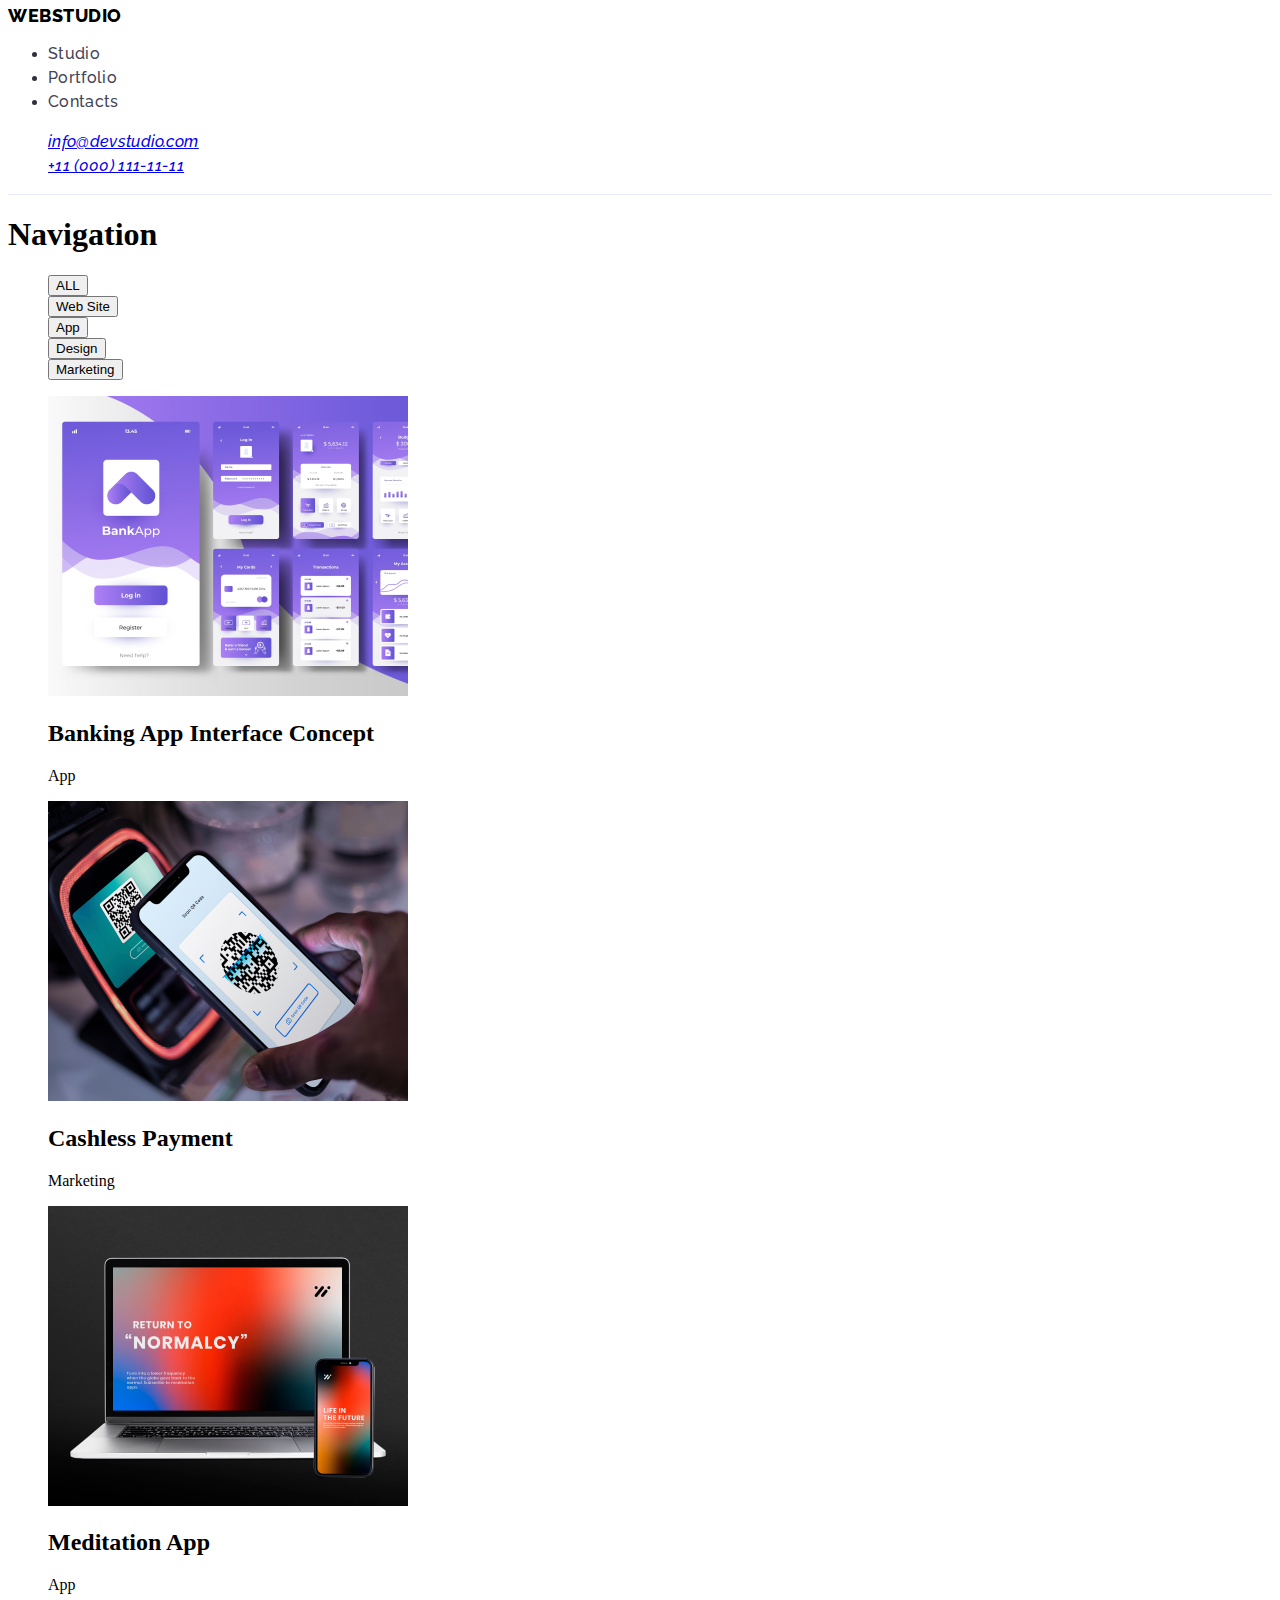
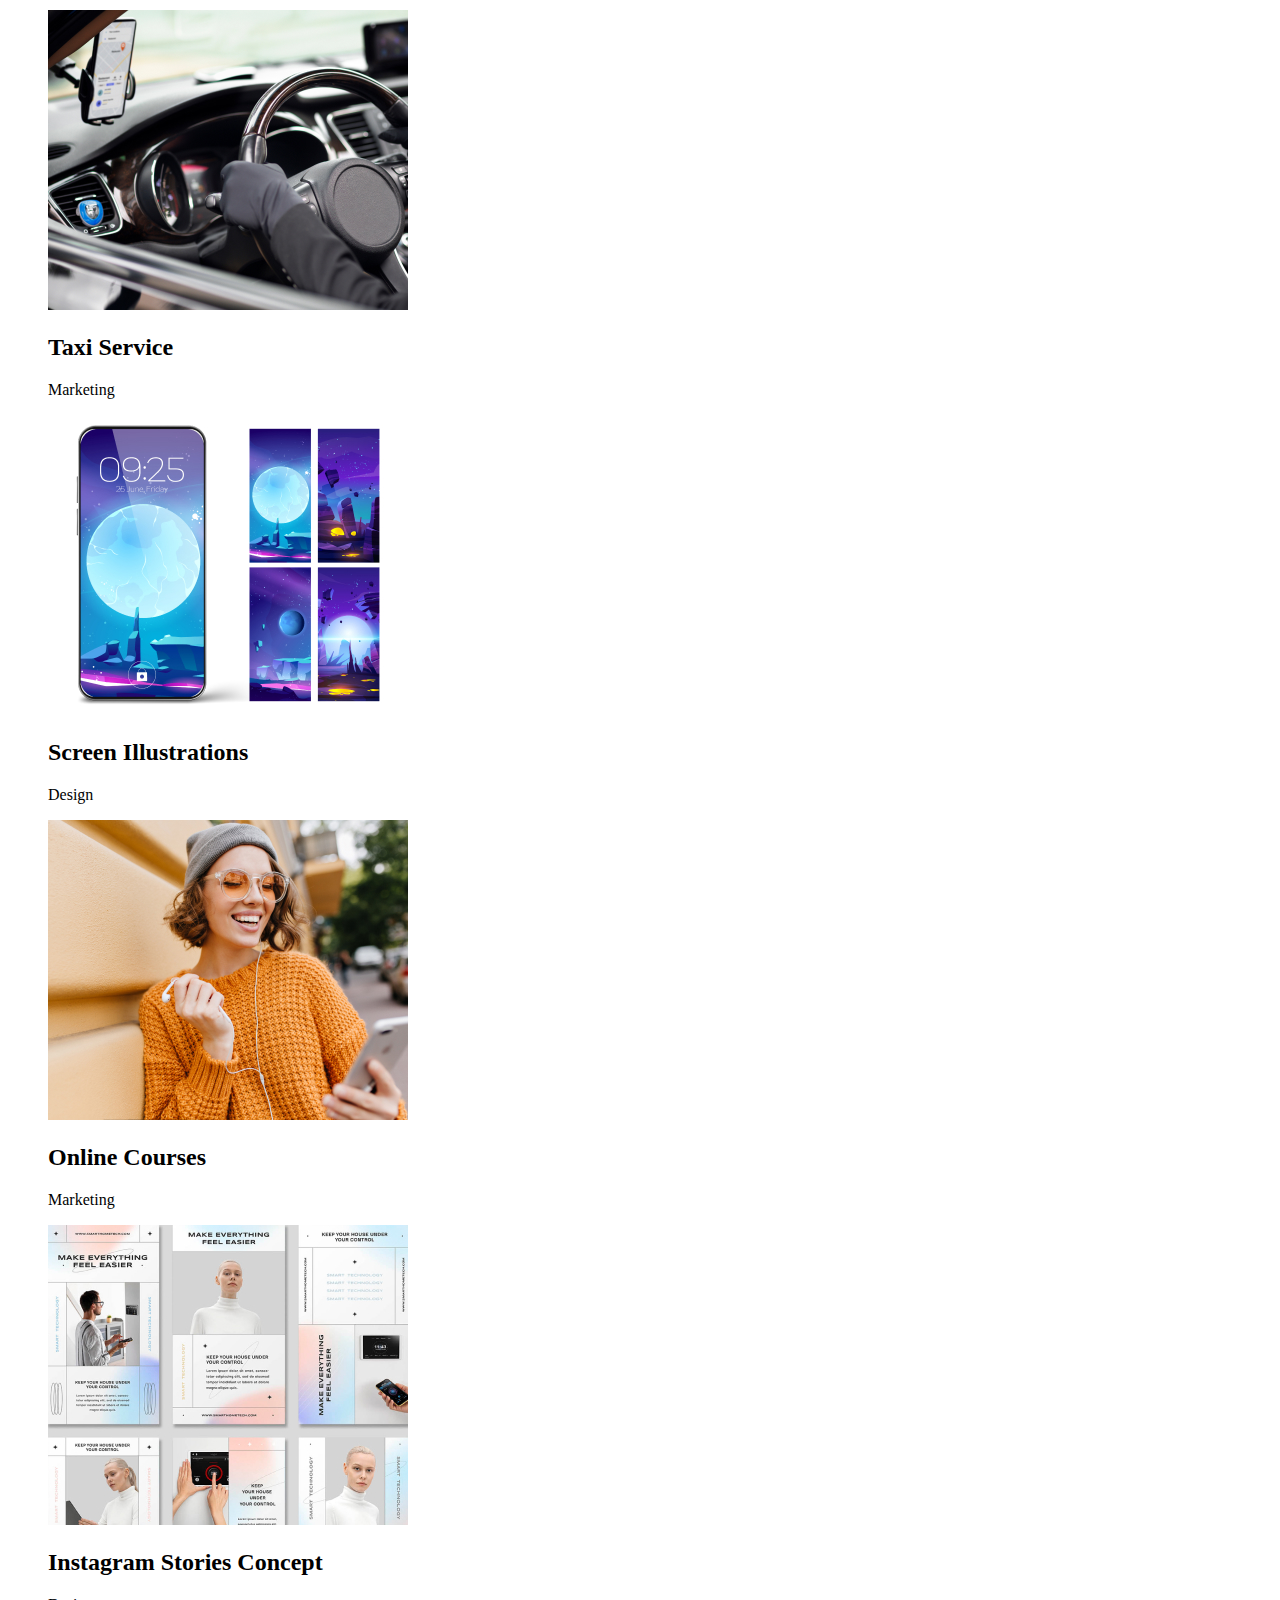
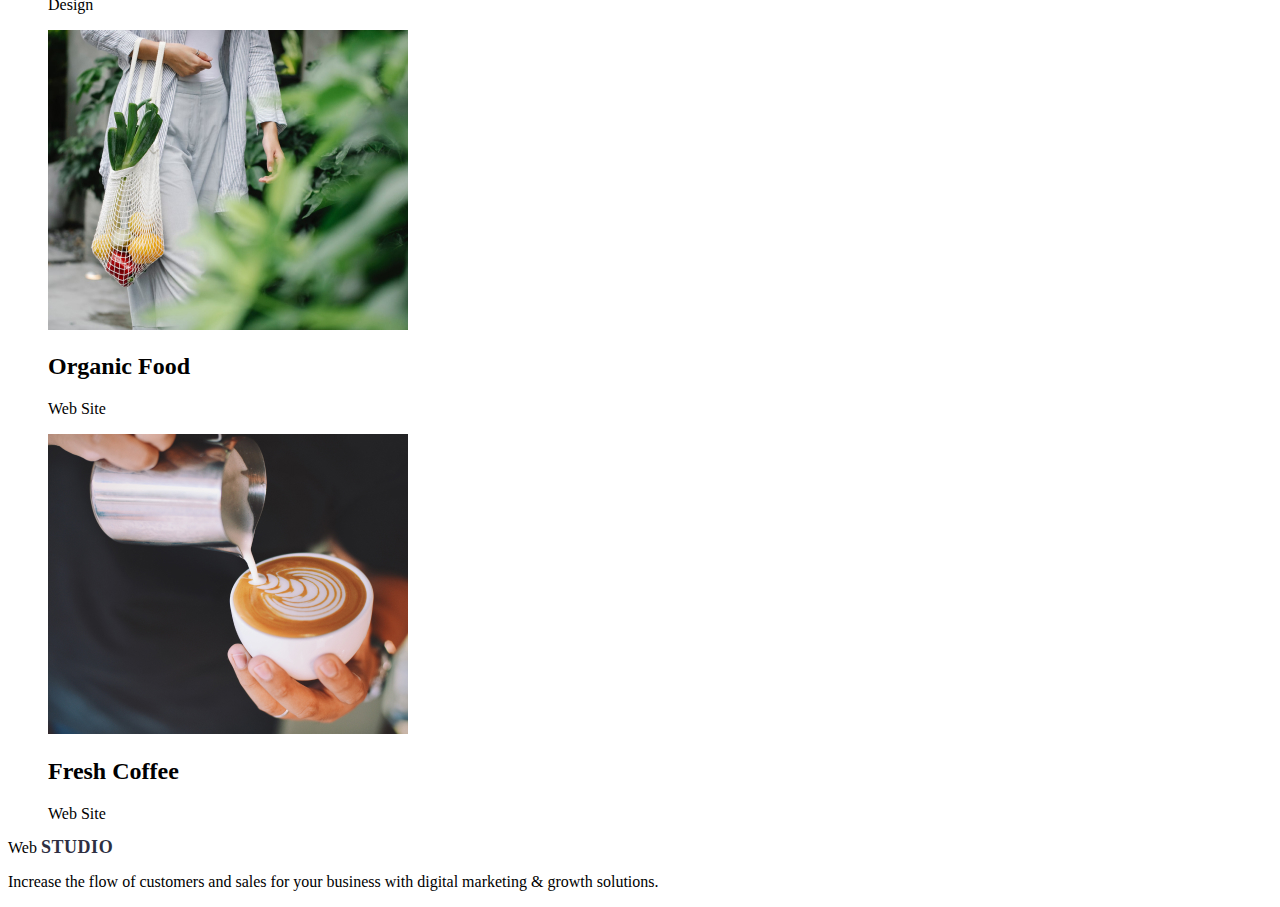
==== portfolio.html @ d3e0f29e "header" ====
<!DOCTYPE html>
<html lang="en">
<head>
    <meta charset="UTF-8">
    <meta name="viewport" content="width=device-width, initial-scale=1.0">
    <title>Web Studio</title>
    <link rel="stylesheet" href="node_modules/modern-normalize/modern-normalize.css">
    <link rel="preconnect" href="https://fonts.googleapis.com">
    <link rel="preconnect" href="https://fonts.gstatic.com" crossorigin>
    <link href="https://fonts.googleapis.com/css2?family=Raleway:wght@800&family=Roboto:wght@400;500;700;900&display=swap" rel="stylesheet">
    <link rel="stylesheet" href="./css/styles.css">
</head>
<body>
    <header class="header">
            <nav class="header-nav">
                <a class="header-logo link" href="./index.html"
                >Web<span class="header-span"></span>Studio</a>
             
                  <ul class="header-menu-list">
                    <li class="header-list">
                        <a class="header-list-link link" href="./index.html">Studio</a>
                    </li class="header-list">
                      <li>
                        <a class="header-list-link link" href="./portfolio.html">Portfolio</a>
                    </li class="header-list">
                      <li>
                        <a class="header-list-link link" href="">Contacts</a>
                    </li>
                  </ul>
              </nav>
        <address class="header-address">
            <ul class="header-address-menu list">
                <li class="header-addres-list" >
                    <a href="mailto:info@devstudio.com">info@devstudio.com</a>
                </li>
                <li class="header-addres-list">
                    <a href="tel:+110001111111">+11 (000) 111-11-11</a>
                </li>
            </ul>
        </address>
    </header>

    <!--MAIN-->
    <main>
        <section>
            <h1 class="visually-hidden">Navigation</h1>
            <ul class="navigation- social list">
                <li>
                    <button class="navigation-button" type="button">ALL</button>
                </li>
                <li>
                    <button class="navigation-button" type="button">Web Site</button>
                </li>
                <li>
                    <button class="navigation-button" type="button">App</button>
                </li>
                <li>
                    <button class="navigation-button" type="button">Design</button>
                </li>
                <li>
                    <button class="navigation-button" type="button">Marketing</button>
                </li>
            </ul>
        

            <ul class="navigation-socials-portfolio list">
                <li class="navigation-list">
                    <a class="link">
                        <img src="./images/portfolioimg1.jpg" alt="Banking App Interface Concept" width="360" />
                        <div class="navigation-container">
                            <h2 class="navigation-title">Banking App Interface Concept</h2>
                            <p class="">App</p>
                        </div>
                    </a>
                </li>
                <li class="navigation-list">
                    <a class="link">
                        <img src="./images/portfolioimg2.jpg" alt="Cashless Payment" width="360" />
                        <div class="navigation-container">
                            <h2 class="navigation-title">Cashless Payment</h2>
                            <p class="">Marketing</p>
                        </div>
                    </a>
                </li>
                <li class="navigation-list">
                    <a class="link">
                        <img src="./images/portfolioimg3.jpg" alt="Meditation App" width="360" />
                        <div class="navigation-container">
                            <h2 class="navigation-title">Meditation App</h2>
                            <p class="">App</p>
                        </div>
                    </a>
                </li>
                <li class="navigation-list">
                    <a class="link">
                        <img src="./images/portfolioimg4.jpg" alt="Taxi Service" width="360" />
                        <div class="navigation-container">
                            <h2 class="navigation-title">Taxi Service</h2>
                            <p class="">Marketing</p>
                        </div>
                    </a>
                </li>
                <li class="navigation-list">
                    <a class="link">
                        <img src="./images/portfolioimg5.jpg" alt="Screen Illustrations" width="360" />
                        <div class="navigation-container">
                            <h2 class="navigation-title">Screen Illustrations</h2>
                            <p class="">Design</p>
                        </div>
                    </a>
                </li>
                <li class="navigation-list">
                    <a class="link">
                        <img src="./images/portfolioimg6.jpg" alt="Online Courses" width="360" />
                        <div class="navigation-container">
                            <h2 class="navigation-title">Online Courses</h2>
                            <p class="">Marketing</p>
                        </div>
                    </a>
                </li>
                <li class="navigation-list">
                    <a class="link">
                        <img src="./images/portfolioimg7.jpg" alt="Instagram Stories Concept" width="360" />
                        <div class="navigation-container">
                            <h2 class="navigation-title">Instagram Stories Concept</h2>
                            <p class="">Design</p>
                        </div>
                    </a>
                </li>
                <li class="navigation-list">
                    <a class="link">
                        <img src="./images/portfolioimg8.jpg" alt="Organic Food" width="360" />
                        <div class="navigation-container">
                            <h2 class="navigation-title">Organic Food</h2>
                            <p class="">Web Site</p>
                        </div>
                    </a>
                </li>
                <li class="navigation-list">
                    <a class="link">
                        <img src="./images/portfolioimg9.jpg" alt="Fresh Coffee" width="360" />
                        <div class="navigation-container">
                            <h2 class="navigation-title">Fresh Coffee</h2>
                            <p class="">Web Site</p>
                        </div>
                    </a>
                </li>
            </ul>
       </section>
    </main>
    
        <!-- Footer-->
<footer>
    <section>
        <div">
           <a >Web
            <span class="span-logo">Studio</span></a>
        </div>
        <div>
           <p>Increase the flow of customers and sales for your business with digital marketing & growth solutions.</p>
        </div>
    </section>
        
</footer>
        
    
    
</body>
</html>
---- css/styles.css ----
.body{
    font-family: "Roboto", sans-serif;
    color: #434455;
    background-color: #FFFFFF;
}

:root{
--background-color: #FFF;
----IRIS: #4D5AE5;
----NAVY-BLUE: #2E2F42;
----CLOUD: #F4F4FD;
--SLATE: #434455;

}

a:hover,
a:focus{
    color: #4D5AE5;
}

.li a:hover{
    color: #404BBF;
}

.list{
    list-style: none;
}

.container{

}
.link {
    text-decoration: none
}
.link:hover {
    color: #404bbf;
}

.link:focus {
    color: #404bbf;
}

/* HEADER*/

.header {
    border-bottom: 1px solid  #E7E9FC;
    
        
}

.header-nav {
   
}

.header-logo {
    color: var(--IRIS);
    font-family: "Raleway", sans-serif;
        font-size: 18px;
        font-weight: 800;
        line-height: 1.17px;
        letter-spacing: 0.03em;
        text-transform: uppercase;
    text-decoration: none;
}
.span-logo{
    color: var(----NAVY-BLUE);
        font-size: 18px;
        font-weight: 800;
        line-height: 1.16px;
        letter-spacing: 0.03em;
        text-transform: uppercase;

}

.header-menu-list {
    color: var(--NAVY-BLUE, #2E2F42);
   
    font-weight: 500;
     font-size: 16px;
    line-height: 1.5;
    letter-spacing: 0.02em;

}

.header-list {}

.header-list-link {
    font-family: "Raleway", sans-serif;
    color: var(--SLATE);
    font-size: 16px; 
    font-weight: 500;
    line-height: 1.5px;
    letter-spacing: 0.02em;
    text-decoration: none;
}
.header-list-link:hover
.header-list-link:focus {
    color: #404bbf;
}

.header-address {
    color: var(--SLATE);
    font-size: 16px;
    font-weight: 400;
    line-height: 1.5px;
    letter-spacing: 0.02em;
}

.header-address-menu {}

.list { list-style: none;}

.header-addres-list {
    font-family: "Raleway", sans-serif;
    font-size: 16px;
    font-weight: 500;
    line-height: 1.5;
    letter-spacing: 0.02em;
    color: var(----NAVY-BLUE);
    text-decoration: none;
}

.contact{
    font-size: 16px;
    line-height: 1.5;
    letter-spacing: 0.02em;
    text-decoration: none;
    color: var(--SLATE);
}
.contact :hover
.contact:focus {
    color: #404bbf;
}
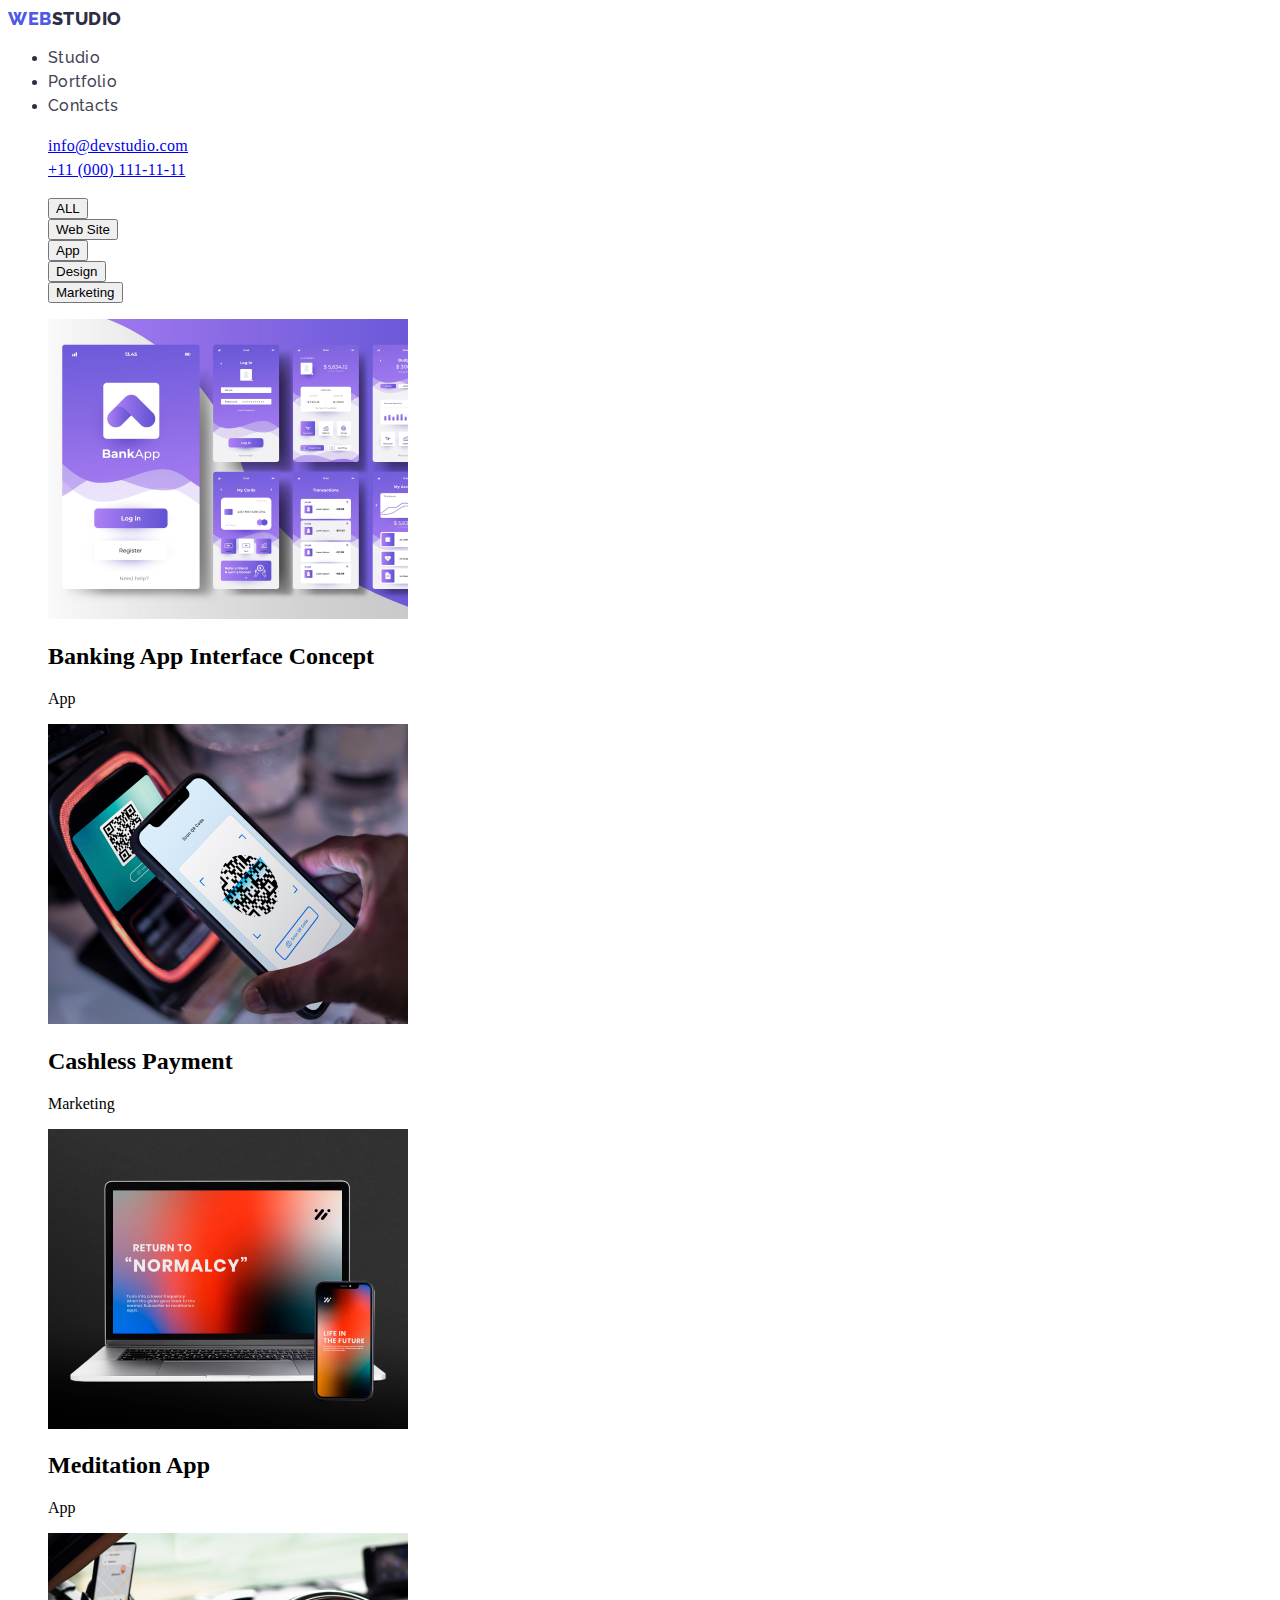
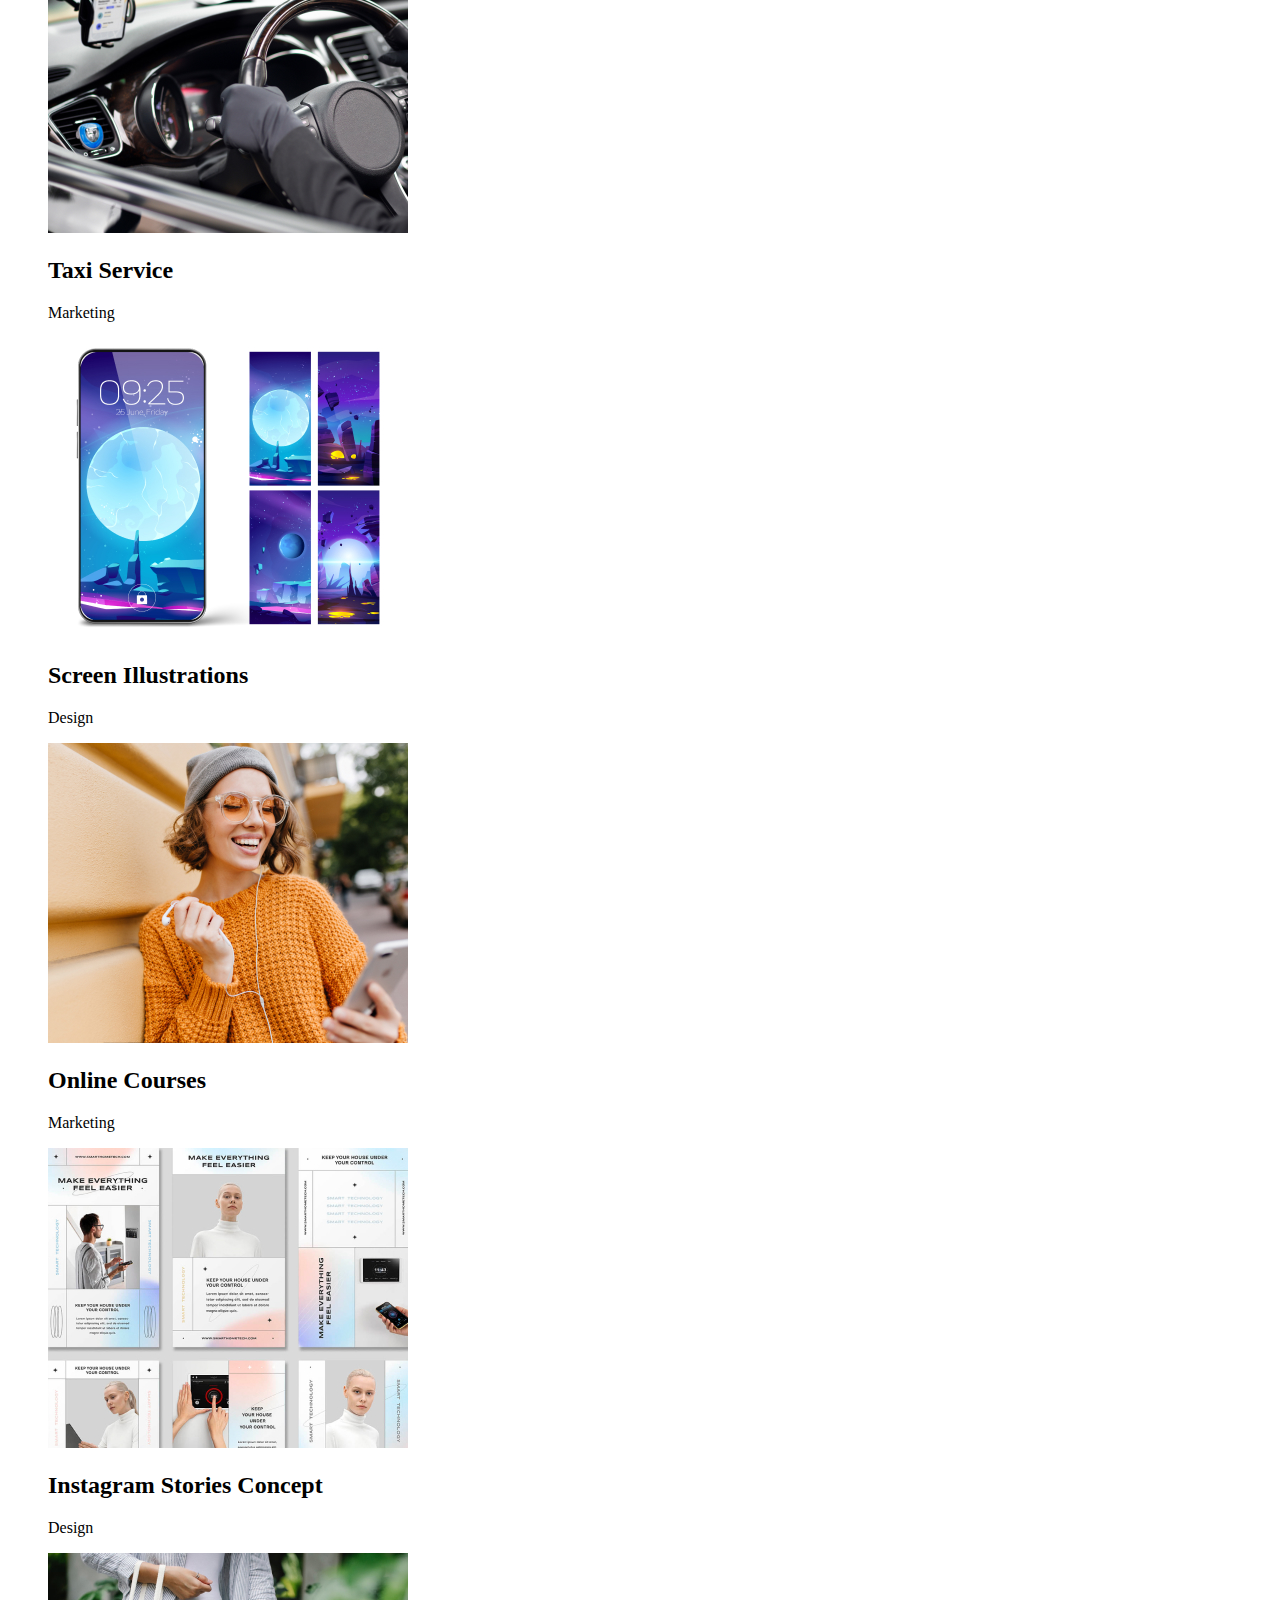
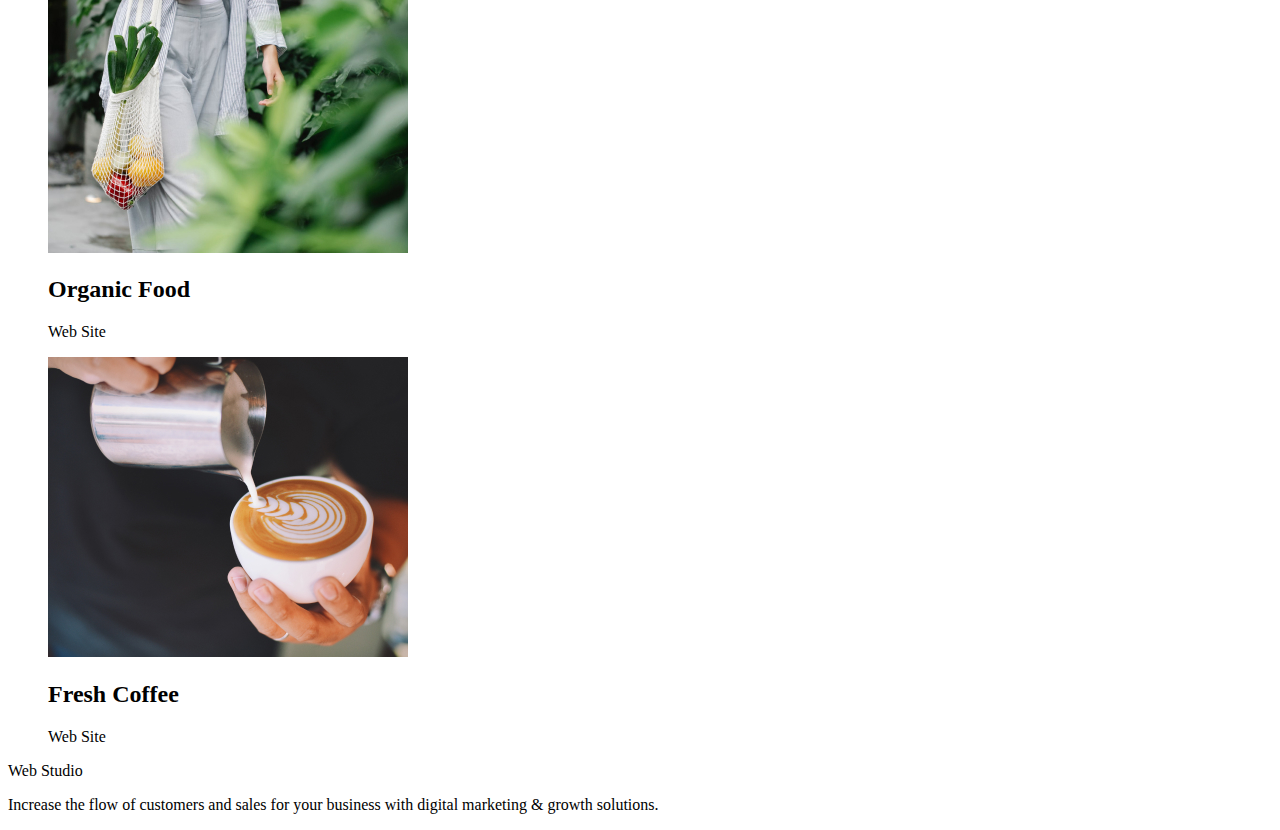
==== commit 67376aa2: "foot" ====
--- a/portfolio.html
+++ b/portfolio.html
@@ -12,9 +12,9 @@
 </head>
 <body>
     <header class="header">
-            <nav class="header-nav">
+            <nav class="header-nav ">
                 <a class="header-logo link" href="./index.html"
-                >Web<span class="header-span"></span>Studio</a>
+                >Web<span class="header-span">Studio</span></a>
              
                   <ul class="header-menu-list">
                     <li class="header-list">
--- a/css/styles.css
+++ b/css/styles.css
@@ -1,15 +1,16 @@
 .body{
-    font-family: "Roboto", sans-serif;
-    color: #434455;
+    font-family:"Roboto", sans-serif;
+    color: var(--SLATE) ;
     background-color: #FFFFFF;
 }
 
 :root{
 --background-color: #FFF;
-----IRIS: #4D5AE5;
-----NAVY-BLUE: #2E2F42;
-----CLOUD: #F4F4FD;
+--IRIS: #4D5AE5;
+--NAVY-BLUE: #2E2F42;
+--CLOUD: #F4F4FD;
 --SLATE: #434455;
+
 
 }
 
@@ -40,12 +41,11 @@
     color: #404bbf;
 }
 
+
 /* HEADER*/
 
 .header {
-    border-bottom: 1px solid  #E7E9FC;
-    
-        
+
 }
 
 .header-nav {
@@ -53,20 +53,19 @@
 }
 
 .header-logo {
-    color: var(--IRIS);
-    font-family: "Raleway", sans-serif;
+    font-family: "Raleway", sans-serif;
+        font-weight: 800;
+        font-size: 18px;
+        line-height: 1.17;
+        letter-spacing: 0.03em;
+        text-transform: uppercase;
+        color: var(--IRIS);
+}
+.header-span{
+    color: var(--NAVY-BLUE);
         font-size: 18px;
         font-weight: 800;
-        line-height: 1.17px;
-        letter-spacing: 0.03em;
-        text-transform: uppercase;
-    text-decoration: none;
-}
-.span-logo{
-    color: var(----NAVY-BLUE);
-        font-size: 18px;
-        font-weight: 800;
-        line-height: 1.16px;
+        line-height: 1.16;
         letter-spacing: 0.03em;
         text-transform: uppercase;
 
@@ -89,7 +88,7 @@
     color: var(--SLATE);
     font-size: 16px; 
     font-weight: 500;
-    line-height: 1.5px;
+    line-height: 1.5;
     letter-spacing: 0.02em;
     text-decoration: none;
 }
@@ -102,21 +101,22 @@
     color: var(--SLATE);
     font-size: 16px;
     font-weight: 400;
-    line-height: 1.5px;
-    letter-spacing: 0.02em;
+    line-height: 1.5;
+    letter-spacing: 0.02em;
+    font-style: normal
 }
 
 .header-address-menu {}
 
 .list { list-style: none;}
 
-.header-addres-list {
-    font-family: "Raleway", sans-serif;
-    font-size: 16px;
-    font-weight: 500;
-    line-height: 1.5;
-    letter-spacing: 0.02em;
-    color: var(----NAVY-BLUE);
+.header-address-list {
+    font-family: "Raleway", sans-serif;
+    font-size: 16px;
+    font-weight: 500;
+    line-height: 1.5;
+    letter-spacing: 0.02em;
+    color: var(--NAVY-BLUE);
     text-decoration: none;
 }
 
@@ -128,6 +128,163 @@
     color: var(--SLATE);
 }
 .contact :hover
-.contact:focus {
-    color: #404bbf;
+.contact :focus {
+    color: #404bbf;
+    cursor: pointer;
+}
+
+/*--HERO SECTION--*/
+.hero {
+}
+
+.hero-title {
+background-color: var(--NAVY-BLUE);
+    font-size: 56px;
+    line-height: 1.07;
+    text-align: center;
+    letter-spacing: 0.02em;
+    color: #ffffff;
+}
+
+.hero-button {
+    background-color: #4D5AE5;
+    font-family: "Roboto", sans-serif;
+    font-weight: 500;
+    font-size: 16px;
+     line-height: 1.5;
+    letter-spacing: 0.04em;
+    color: #ffffff;
+    cursor: pointer;
+}
+
+.hero-button :hover
+.hero-button :focus{
+background-color: #404BBF;
+
+}
+
+/*< !-- Section 2-->*/
+
+.visually-hidden {
+    position: absolute;
+    width: 1px;
+    height: 1px;
+    margin: -1px;
+    border: 0;
+    padding: 0;
+
+    white-space: nowrap;
+    clip-path: inset(100%);
+    clip: rect(0 0 0 0);
+    overflow: hidden;
+}
+
+.benefits {
+    list-style: none;
+    }
+
+.visually-hidden {}
+
+.benefits-socials {}
+
+.benefits-list {}
+
+.benefits-title {
+    font-weight: 500;
+    font-size: 20px;
+    line-height: 1.2;
+    letter-spacing: 0.02em;
+    color: var(--NAVY-BLUE);
+
+}
+
+.benefits-text {
+    font-size: 16px;
+    line-height: 1.5;
+    letter-spacing: 0.02em;
+    color: var(--SLATE)
+}
+
+/*< !-- Section 3-->*/
+
+.intent {}
+
+.intent-title {
+    font-size: 36px;
+    line-height: 1.11;
+    text-align: center;
+    letter-spacing: 0.02em;
+    text-transform: capitalize;
+    color: var(--NAVY-BLUE);
+
+
+}
+
+.intent-socials {}
+
+.intent-list {}
+
+/*< !-- Section 4-->*/
+
+.team {
+    background-color: #F4F4FD;
+}
+
+.team-title {
+    font-size: 36px;
+    line-height: 1.11;
+    text-align: center;
+    letter-spacing: 0.02em;
+    text-transform: capitalize;
+    color: var(--NAVY-BLUE)
+}
+
+.team-social {}
+
+.list {}
+
+.team-list {
+    background-color: #FFFFFF;
+
+}
+
+.team-title-card {
+    font-weight: 500;
+    font-size: 20px;
+    line-height: 1.2;
+    letter-spacing: 0.02em;
+    color: var(--NAVY-BLUE);
+}
+
+.team-text {
+    font-size: 16px;
+    line-height: 1.5;
+    letter-spacing: 0.02em;
+    color: var(--SLATE)
+}
+
+/*< !-- Footer-->*/
+
+.footer {
+    background-color: var(--NAVY-BLUE) ;
+
+}
+
+.footer-logo {
+    font-family: "Raleway", sans-serif;
+    font-weight: 800;
+    font-size: 18px;
+    line-height: 1.17;
+    letter-spacing: 0.03em;
+    text-transform: uppercase;
+    color: var(--IRIS);
+    text-decoration: none;
+}
+
+.header-studio-logo {}
+
+.footer-text {
+    line-height: 1.5;
+    color: var(--CLOUD) ;
+    letter-spacing: 0.02em;
 }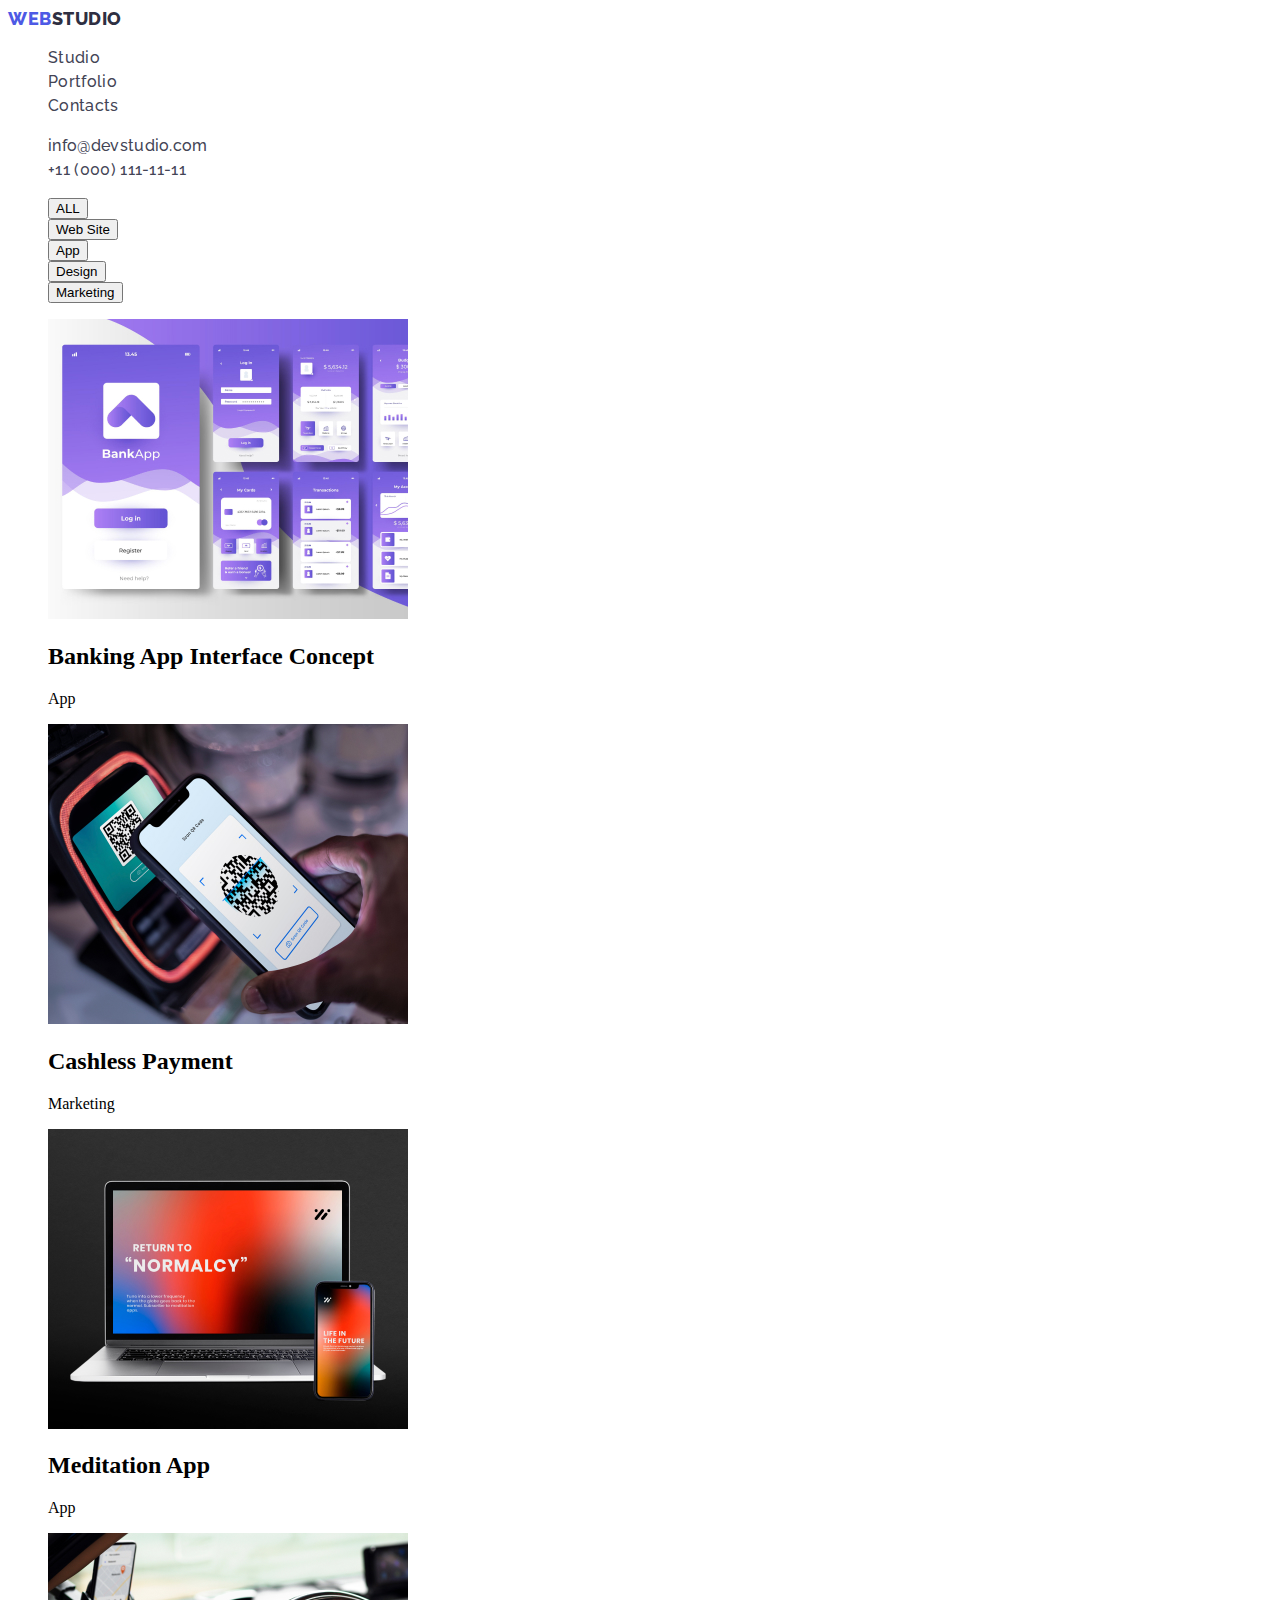
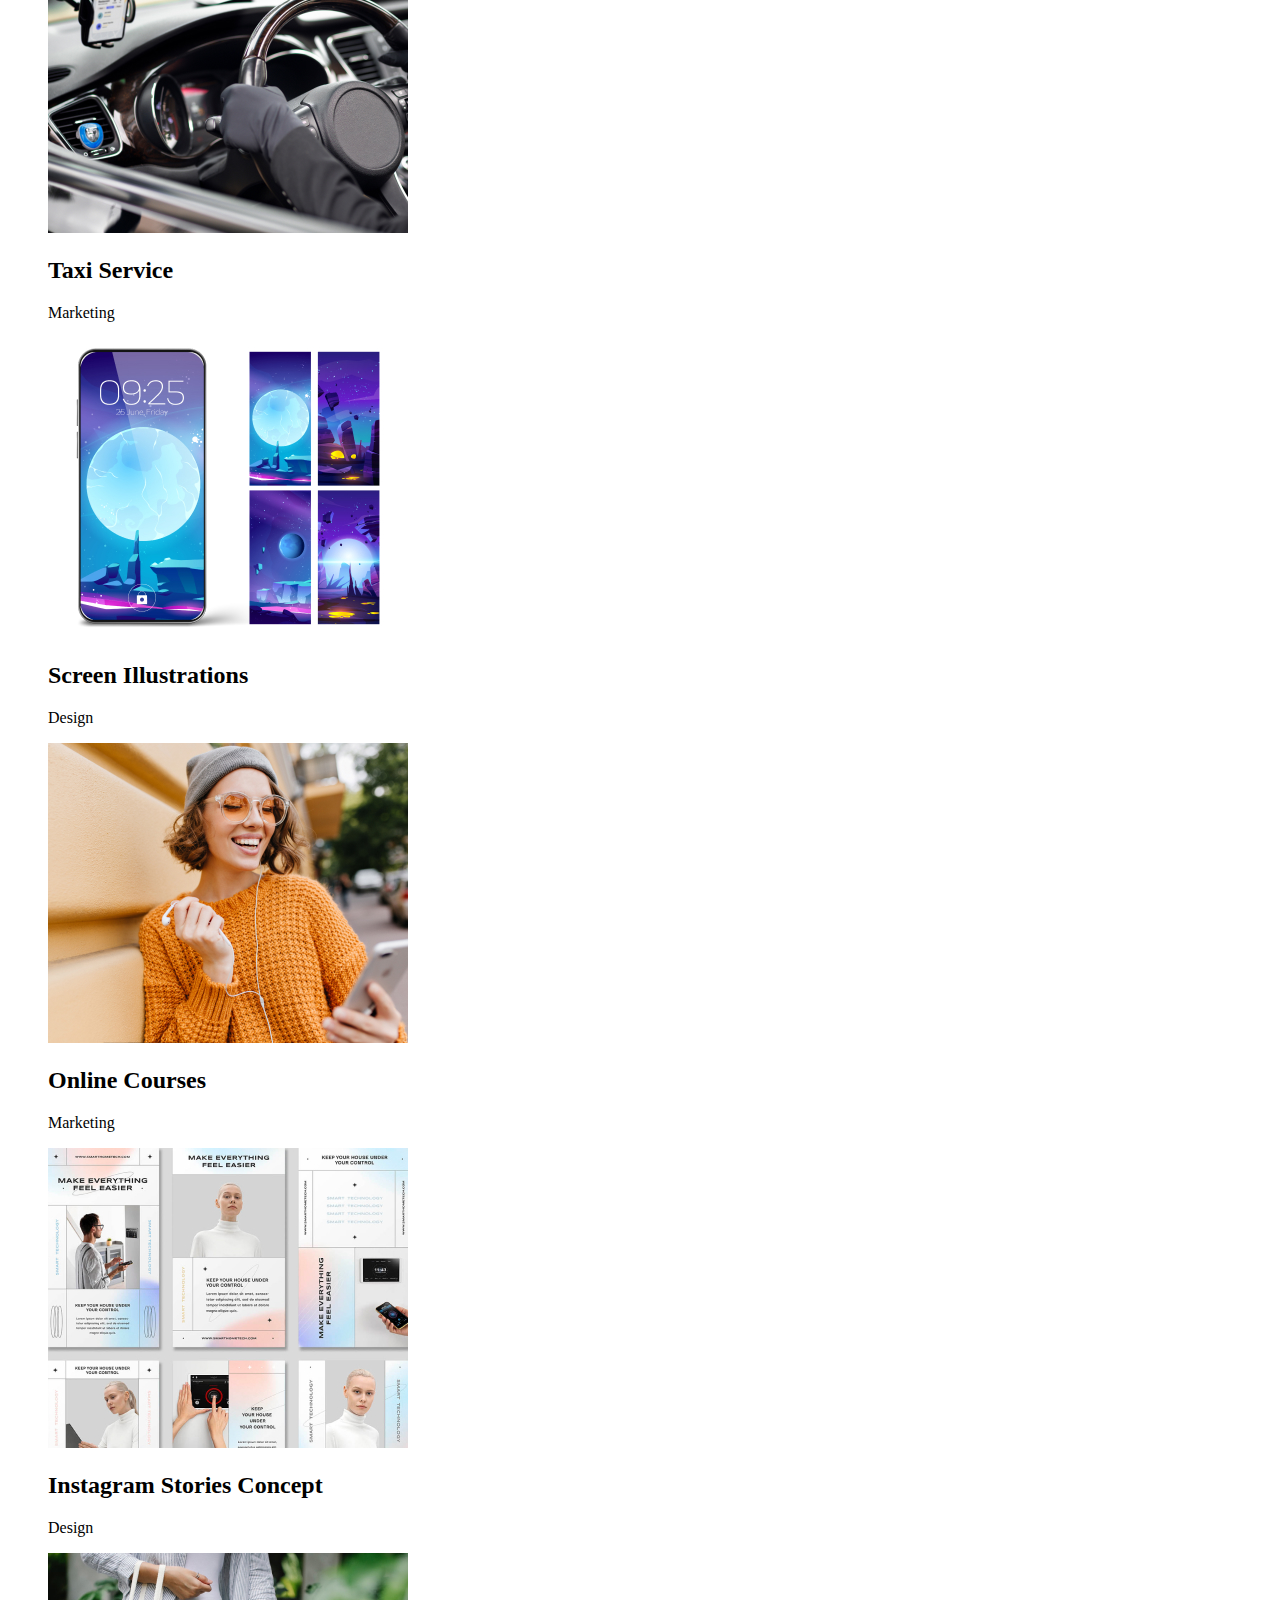
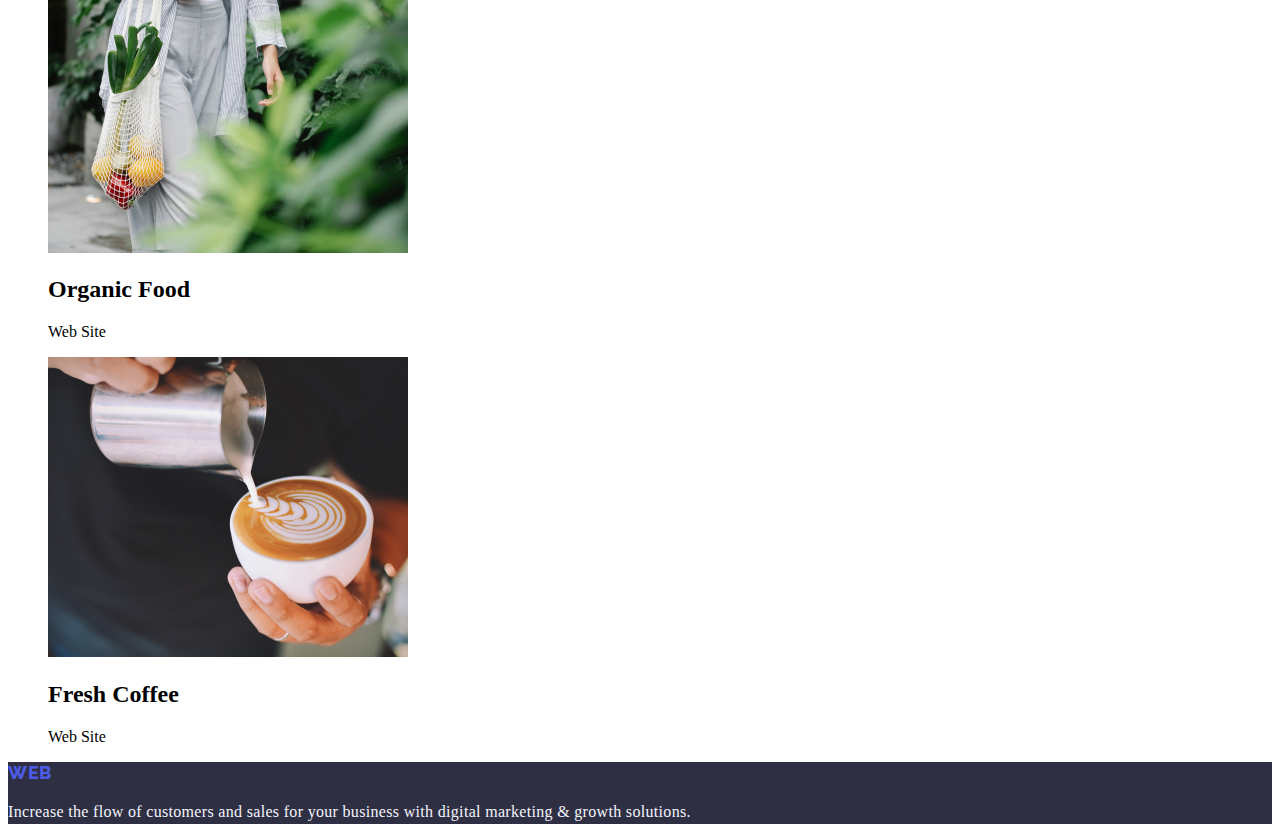
==== commit 91469e98: "1" ====
--- a/portfolio.html
+++ b/portfolio.html
@@ -11,30 +11,30 @@
     <link rel="stylesheet" href="./css/styles.css">
 </head>
 <body>
-    <header class="header">
-            <nav class="header-nav ">
+   <header class="header">
+         <nav class="header-nav list">
                 <a class="header-logo link" href="./index.html"
                 >Web<span class="header-span">Studio</span></a>
              
-                  <ul class="header-menu-list">
+                  <ul class="header-menu-list list">
                     <li class="header-list">
                         <a class="header-list-link link" href="./index.html">Studio</a>
-                    </li class="header-list">
+                    </li>
                       <li>
                         <a class="header-list-link link" href="./portfolio.html">Portfolio</a>
-                    </li class="header-list">
+                    </li>
                       <li>
                         <a class="header-list-link link" href="">Contacts</a>
                     </li>
                   </ul>
-              </nav>
+            </nav>
         <address class="header-address">
             <ul class="header-address-menu list">
-                <li class="header-addres-list" >
-                    <a href="mailto:info@devstudio.com">info@devstudio.com</a>
+                <li class="header-address-list" >
+                    <a class="contact link" href="mailto:info@devstudio.com">info@devstudio.com</a>
                 </li>
-                <li class="header-addres-list">
-                    <a href="tel:+110001111111">+11 (000) 111-11-11</a>
+                <li class="header-address-list">
+                    <a class="contact link" href="tel:+110001111111">+11 (000) 111-11-11</a>
                 </li>
             </ul>
         </address>
@@ -67,82 +67,82 @@
                 <li class="navigation-list">
                     <a class="link">
                         <img src="./images/portfolioimg1.jpg" alt="Banking App Interface Concept" width="360" />
-                        <div class="navigation-container">
+                        
                             <h2 class="navigation-title">Banking App Interface Concept</h2>
                             <p class="">App</p>
-                        </div>
+                        
                     </a>
                 </li>
                 <li class="navigation-list">
                     <a class="link">
                         <img src="./images/portfolioimg2.jpg" alt="Cashless Payment" width="360" />
-                        <div class="navigation-container">
+                        
                             <h2 class="navigation-title">Cashless Payment</h2>
                             <p class="">Marketing</p>
-                        </div>
+                       
                     </a>
                 </li>
                 <li class="navigation-list">
                     <a class="link">
                         <img src="./images/portfolioimg3.jpg" alt="Meditation App" width="360" />
-                        <div class="navigation-container">
+                    
                             <h2 class="navigation-title">Meditation App</h2>
                             <p class="">App</p>
-                        </div>
+                       
                     </a>
                 </li>
                 <li class="navigation-list">
                     <a class="link">
                         <img src="./images/portfolioimg4.jpg" alt="Taxi Service" width="360" />
-                        <div class="navigation-container">
+                       
                             <h2 class="navigation-title">Taxi Service</h2>
                             <p class="">Marketing</p>
-                        </div>
+                        
                     </a>
                 </li>
                 <li class="navigation-list">
                     <a class="link">
                         <img src="./images/portfolioimg5.jpg" alt="Screen Illustrations" width="360" />
-                        <div class="navigation-container">
+                        
                             <h2 class="navigation-title">Screen Illustrations</h2>
                             <p class="">Design</p>
-                        </div>
+                      
                     </a>
                 </li>
                 <li class="navigation-list">
                     <a class="link">
                         <img src="./images/portfolioimg6.jpg" alt="Online Courses" width="360" />
-                        <div class="navigation-container">
+                        
                             <h2 class="navigation-title">Online Courses</h2>
                             <p class="">Marketing</p>
-                        </div>
+                        
                     </a>
                 </li>
                 <li class="navigation-list">
                     <a class="link">
                         <img src="./images/portfolioimg7.jpg" alt="Instagram Stories Concept" width="360" />
-                        <div class="navigation-container">
+                       
                             <h2 class="navigation-title">Instagram Stories Concept</h2>
                             <p class="">Design</p>
-                        </div>
+                        
                     </a>
                 </li>
                 <li class="navigation-list">
                     <a class="link">
                         <img src="./images/portfolioimg8.jpg" alt="Organic Food" width="360" />
-                        <div class="navigation-container">
+                       
                             <h2 class="navigation-title">Organic Food</h2>
                             <p class="">Web Site</p>
-                        </div>
+                     
                     </a>
                 </li>
                 <li class="navigation-list">
                     <a class="link">
                         <img src="./images/portfolioimg9.jpg" alt="Fresh Coffee" width="360" />
-                        <div class="navigation-container">
+                       
                             <h2 class="navigation-title">Fresh Coffee</h2>
                             <p class="">Web Site</p>
-                        </div>
+                       
                     </a>
                 </li>
             </ul>
@@ -151,14 +151,14 @@
     
         <!-- Footer-->
 <footer>
-    <section>
-        <div">
-           <a >Web
-            <span class="span-logo">Studio</span></a>
-        </div>
-        <div>
-           <p>Increase the flow of customers and sales for your business with digital marketing & growth solutions.</p>
-        </div>
+    <section class="footer">
+        
+           <a class="footer-logo link" href="./index.html">Web
+            <span class="header-span">Studio</span></a>
+        
+        
+           <p class="footer-text">Increase the flow of customers and sales for your business with digital marketing & growth solutions.</p>
+        
     </section>
         
 </footer>
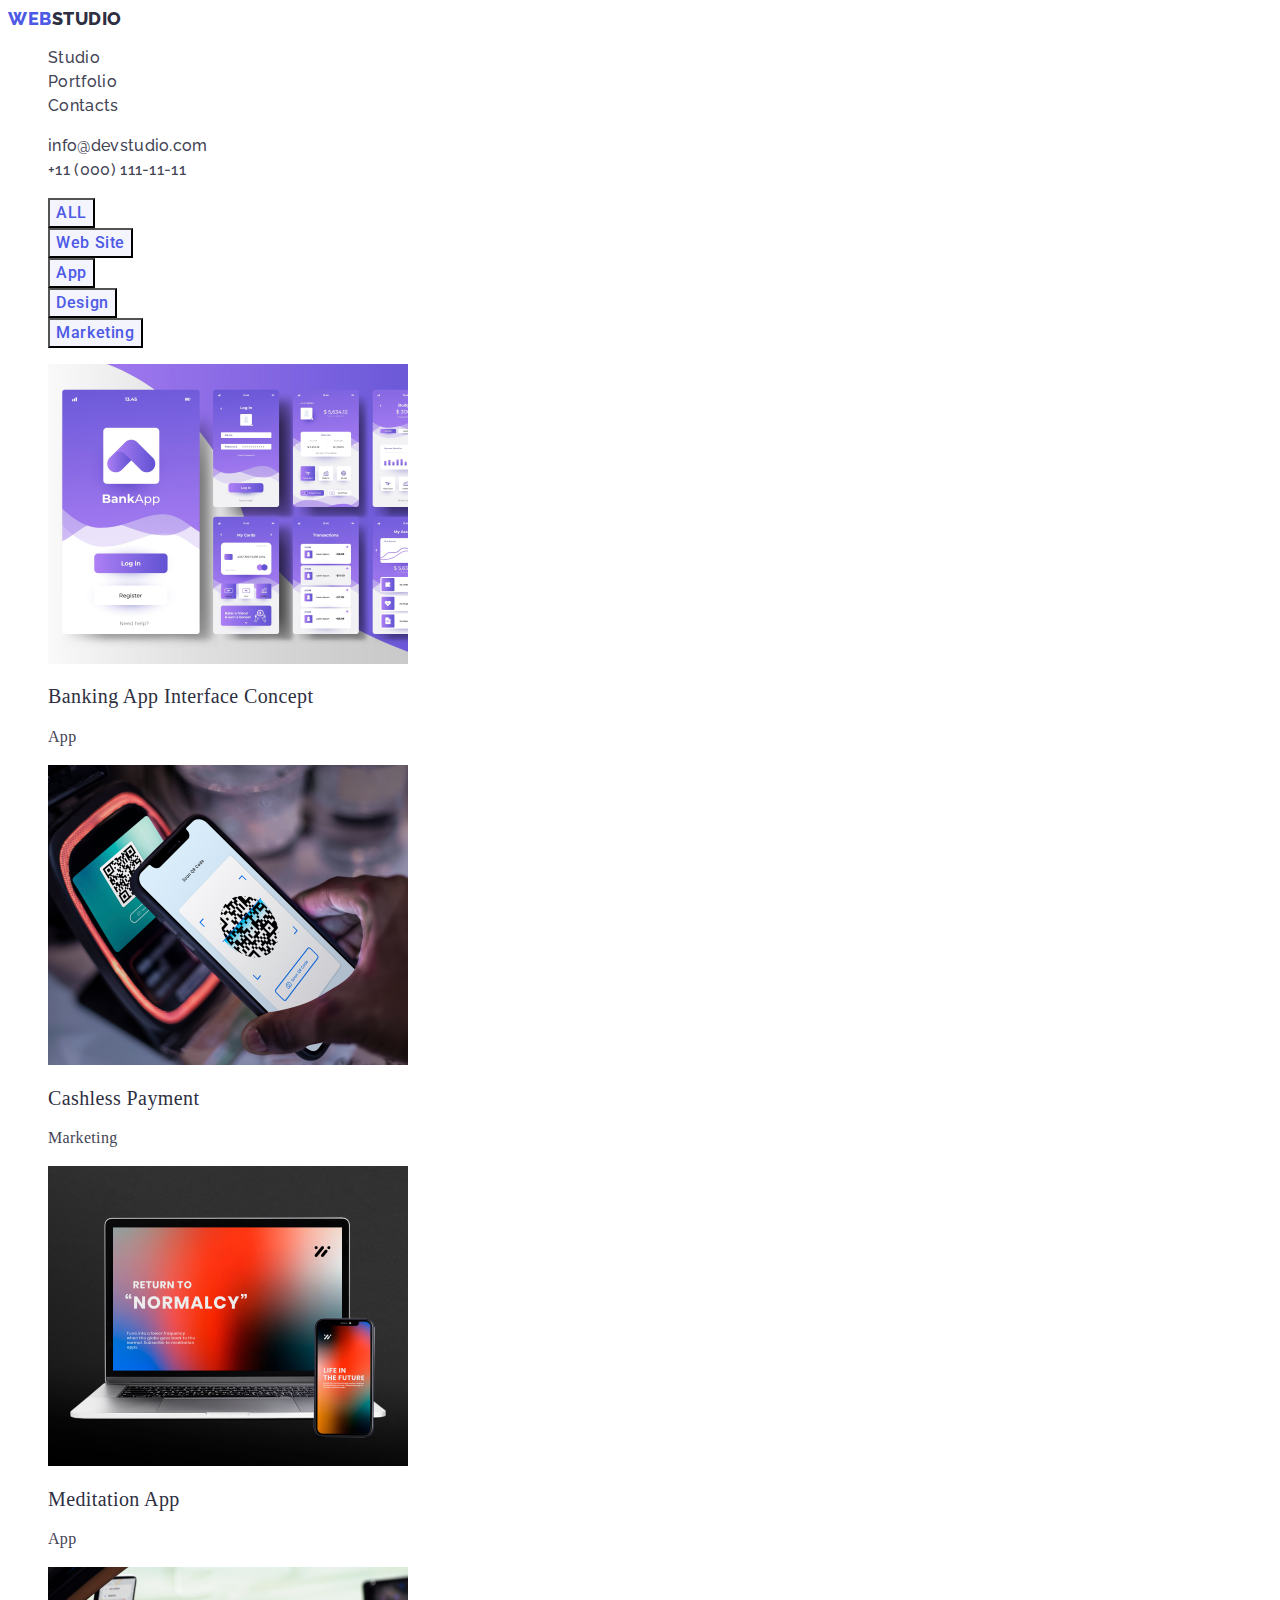
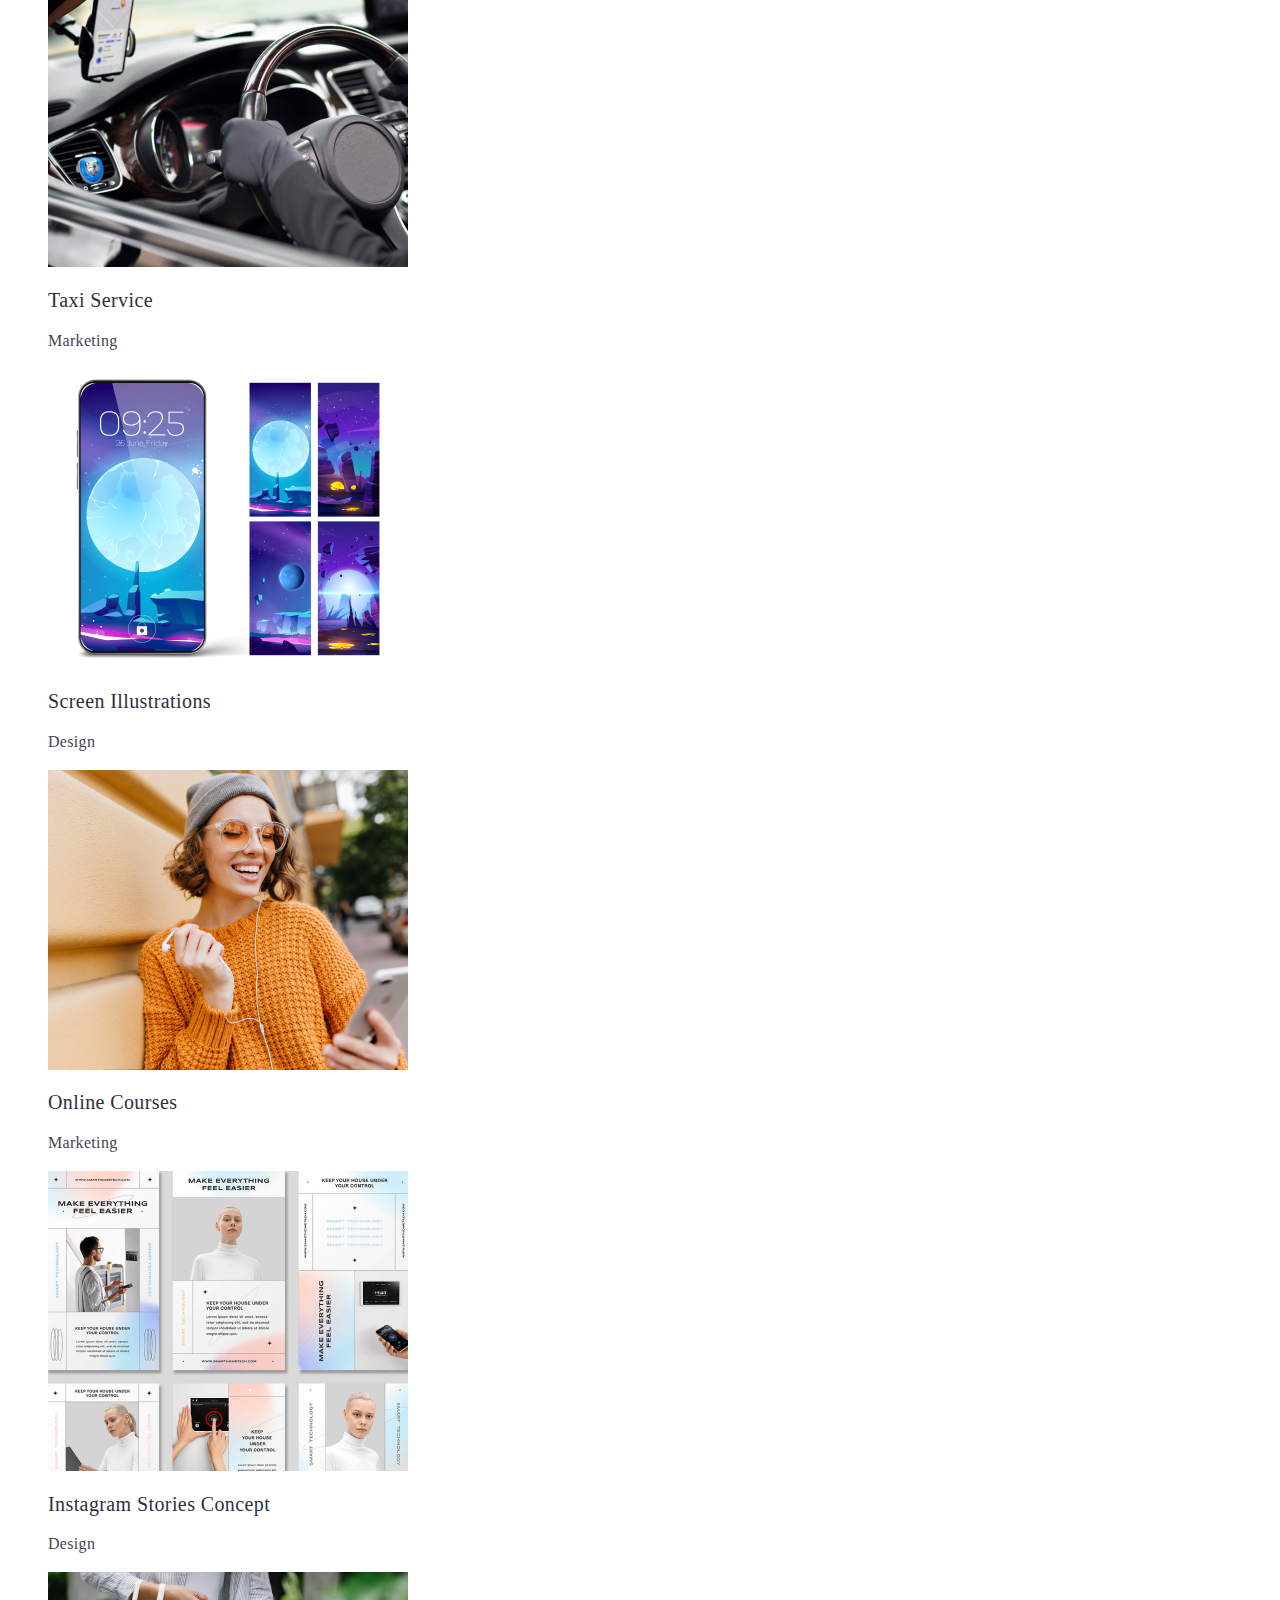
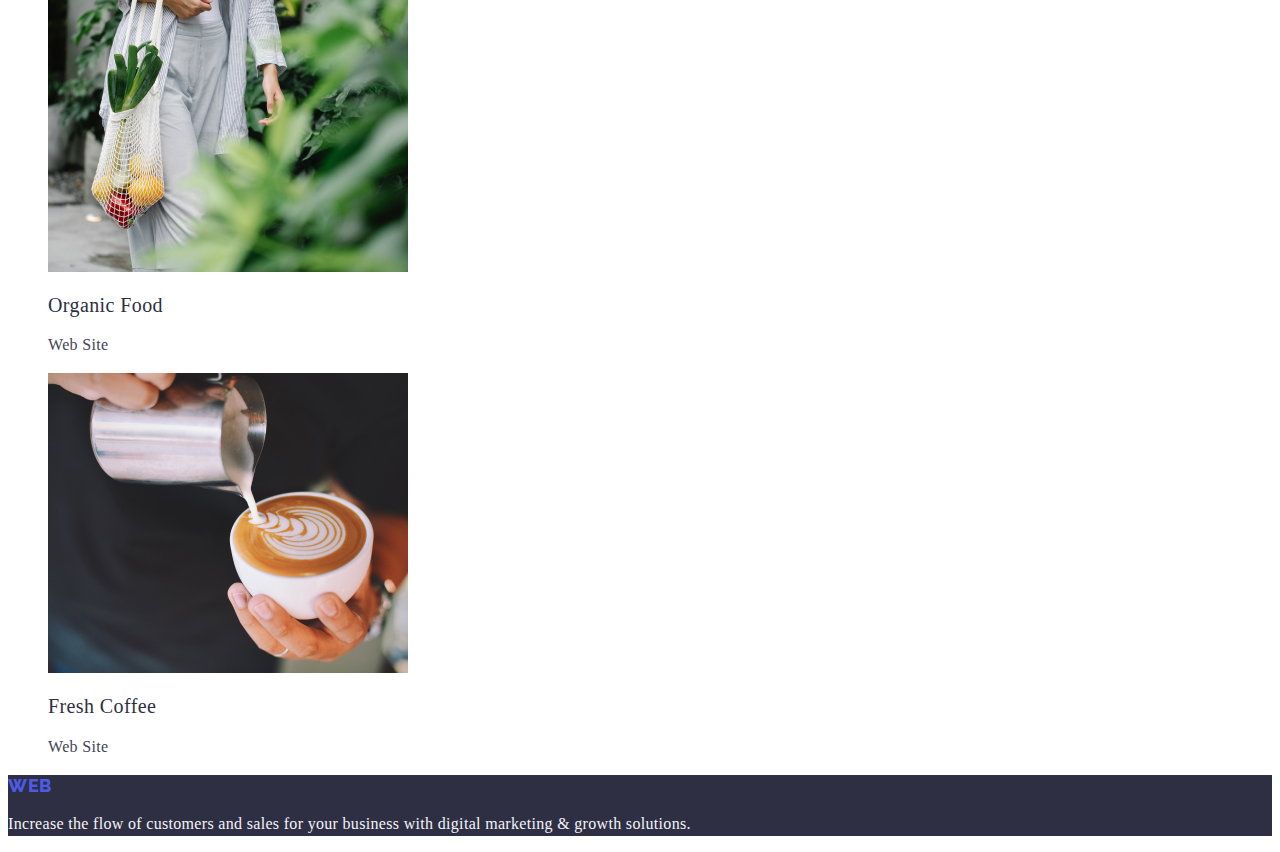
==== commit 364d90f7: "1" ====
--- a/portfolio.html
+++ b/portfolio.html
@@ -69,7 +69,7 @@
                         <img src="./images/portfolioimg1.jpg" alt="Banking App Interface Concept" width="360" />
                         
                             <h2 class="navigation-title">Banking App Interface Concept</h2>
-                            <p class="">App</p>
+                            <p class="potfolio-text">App</p>
                         
                     </a>
                 </li>
@@ -78,7 +78,7 @@
                         <img src="./images/portfolioimg2.jpg" alt="Cashless Payment" width="360" />
                         
                             <h2 class="navigation-title">Cashless Payment</h2>
-                            <p class="">Marketing</p>
+                            <p class="potfolio-text">Marketing</p>
                        
                     </a>
                 </li>
@@ -87,7 +87,7 @@
                         <img src="./images/portfolioimg3.jpg" alt="Meditation App" width="360" />
                     
                             <h2 class="navigation-title">Meditation App</h2>
-                            <p class="">App</p>
+                            <p class="potfolio-text">App</p>
                        
                     </a>
                 </li>
@@ -96,7 +96,7 @@
                         <img src="./images/portfolioimg4.jpg" alt="Taxi Service" width="360" />
                        
                             <h2 class="navigation-title">Taxi Service</h2>
-                            <p class="">Marketing</p>
+                            <p class="potfolio-text">Marketing</p>
                         
                     </a>
                 </li>
@@ -105,7 +105,7 @@
                         <img src="./images/portfolioimg5.jpg" alt="Screen Illustrations" width="360" />
                         
                             <h2 class="navigation-title">Screen Illustrations</h2>
-                            <p class="">Design</p>
+                            <p class="potfolio-text">Design</p>
                       
                     </a>
                 </li>
@@ -114,7 +114,7 @@
                         <img src="./images/portfolioimg6.jpg" alt="Online Courses" width="360" />
                         
                             <h2 class="navigation-title">Online Courses</h2>
-                            <p class="">Marketing</p>
+                            <p class="potfolio-text">Marketing</p>
                         
                     </a>
                 </li>
@@ -123,7 +123,7 @@
                         <img src="./images/portfolioimg7.jpg" alt="Instagram Stories Concept" width="360" />
                        
                             <h2 class="navigation-title">Instagram Stories Concept</h2>
-                            <p class="">Design</p>
+                            <p class="potfolio-text">Design</p>
                         
                     </a>
                 </li>
@@ -132,7 +132,7 @@
                         <img src="./images/portfolioimg8.jpg" alt="Organic Food" width="360" />
                        
                             <h2 class="navigation-title">Organic Food</h2>
-                            <p class="">Web Site</p>
+                            <p class="potfolio-text">Web Site</p>
                      
                     </a>
                 </li>
@@ -141,7 +141,7 @@
                         <img src="./images/portfolioimg9.jpg" alt="Fresh Coffee" width="360" />
                        
                             <h2 class="navigation-title">Fresh Coffee</h2>
-                            <p class="">Web Site</p>
+                            <p class="potfolio-text">Web Site</p>
                        
                     </a>
                 </li>
--- a/css/styles.css
+++ b/css/styles.css
@@ -287,4 +287,50 @@
     line-height: 1.5;
     color: var(--CLOUD) ;
     letter-spacing: 0.02em;
+}
+
+/* PORTFOLIO*/
+
+.visually-hidden {}
+
+.navigation- {}
+
+.social {}
+
+.list {}
+
+.navigation-button {
+    font-family: "Roboto", sans-serif;
+    font-weight: 500;
+    font-size: 16px;
+    line-height: 1.5;
+    letter-spacing: 0.04em;
+    color: var(--IRIS);
+    background-color: var(--CLOUD)
+}
+
+.navigation-button:hover
+.navigation-button focus{
+    background-color: #404BBF;
+    cursor: pointer
+}
+
+.navigation-socials-portfolio {}
+
+.navigation-list {}
+
+.link {}
+
+.navigation-title {
+    font-weight: 500;
+    font-size: 20px;
+    line-height: 1.2;
+letter-spacing: 0.02em;
+color: var(--NAVY-BLUE);
+}
+
+.potfolio-text{
+line-height: 1.5;
+letter-spacing: 0.02em;
+color: var(--SLATE);
 }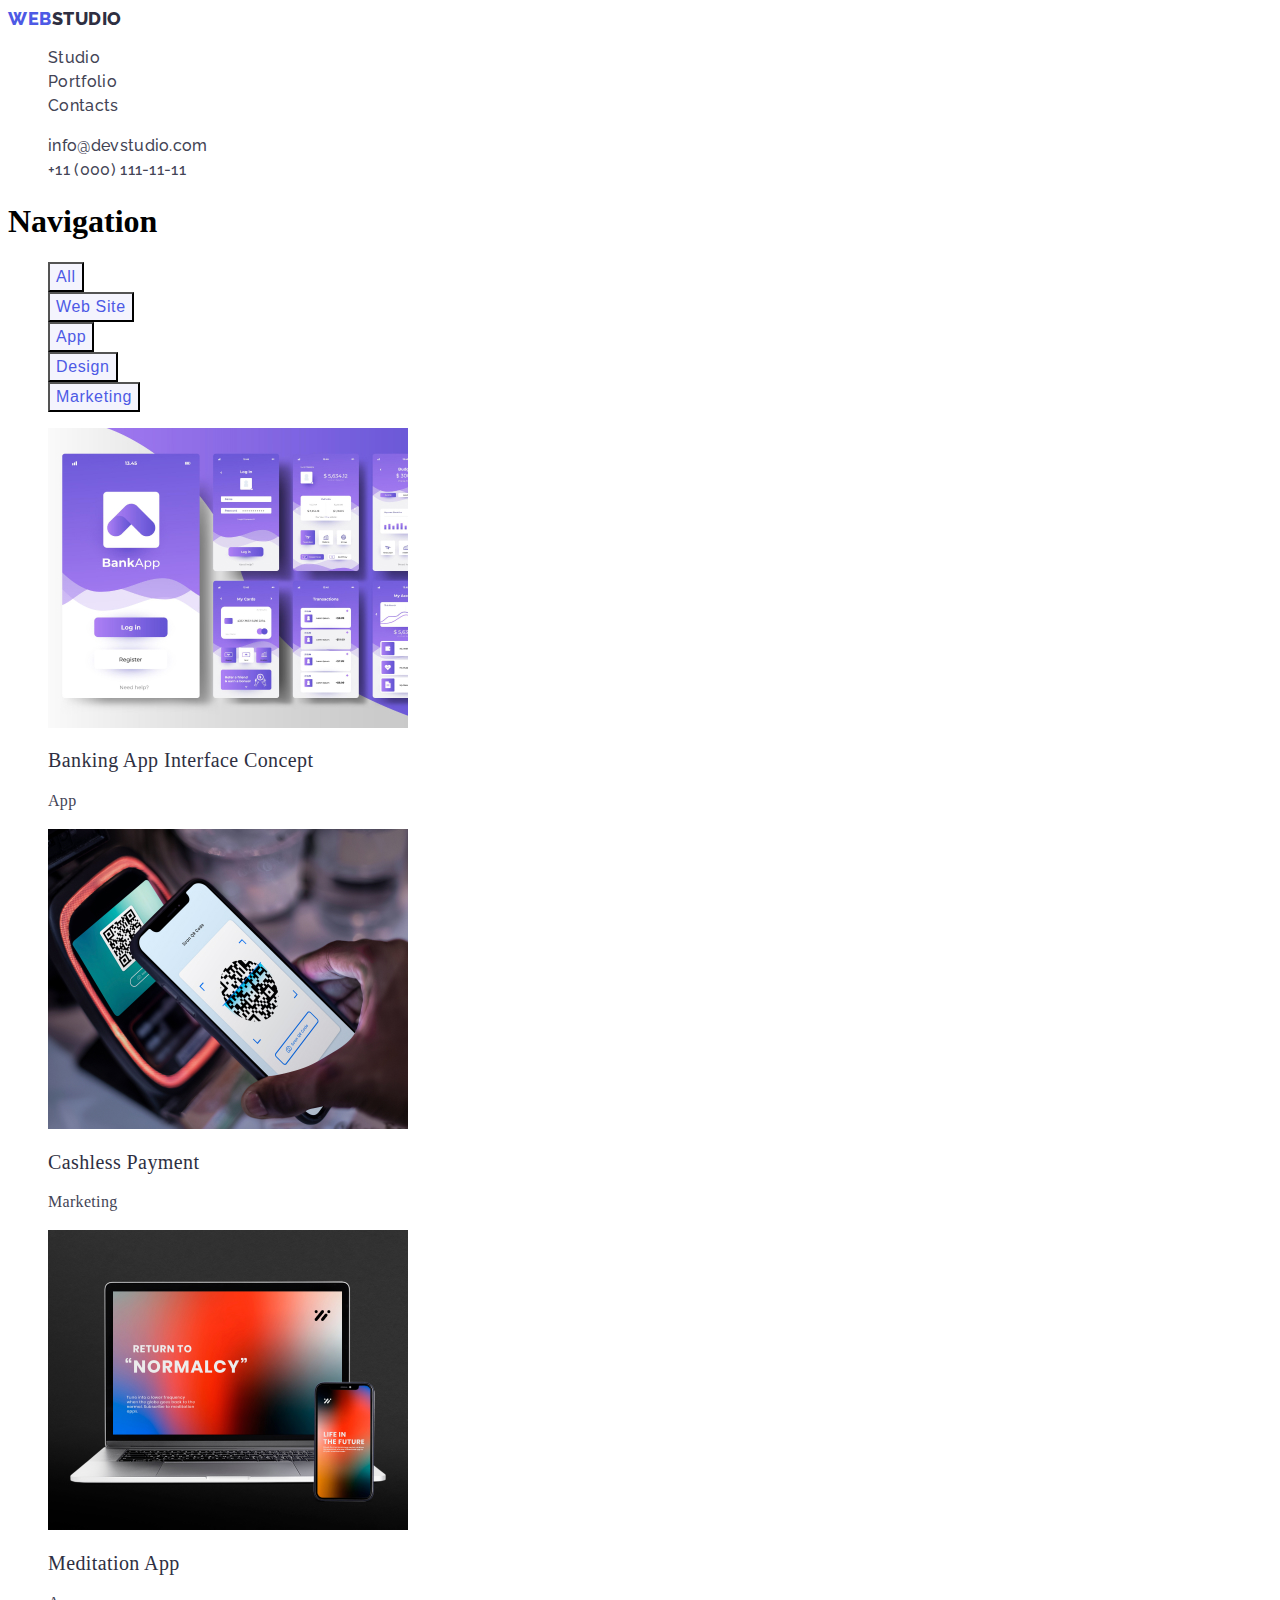
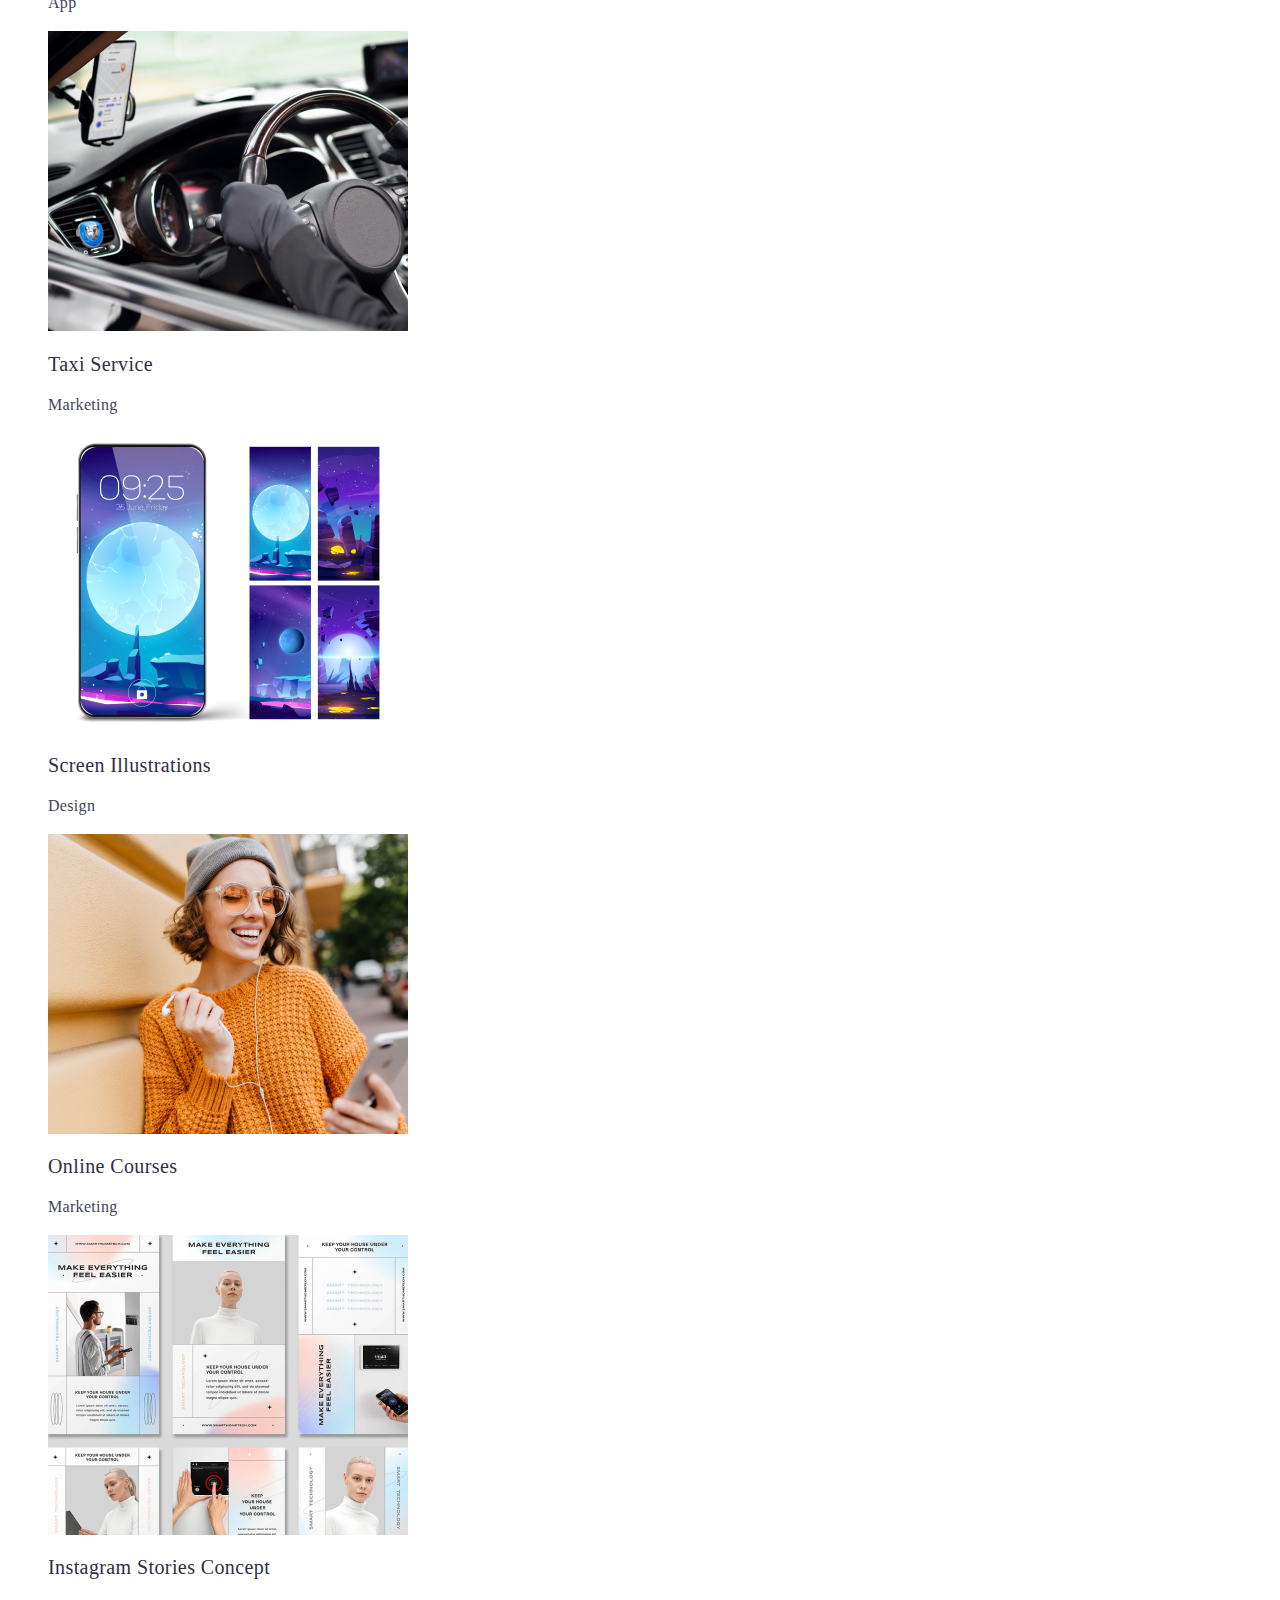
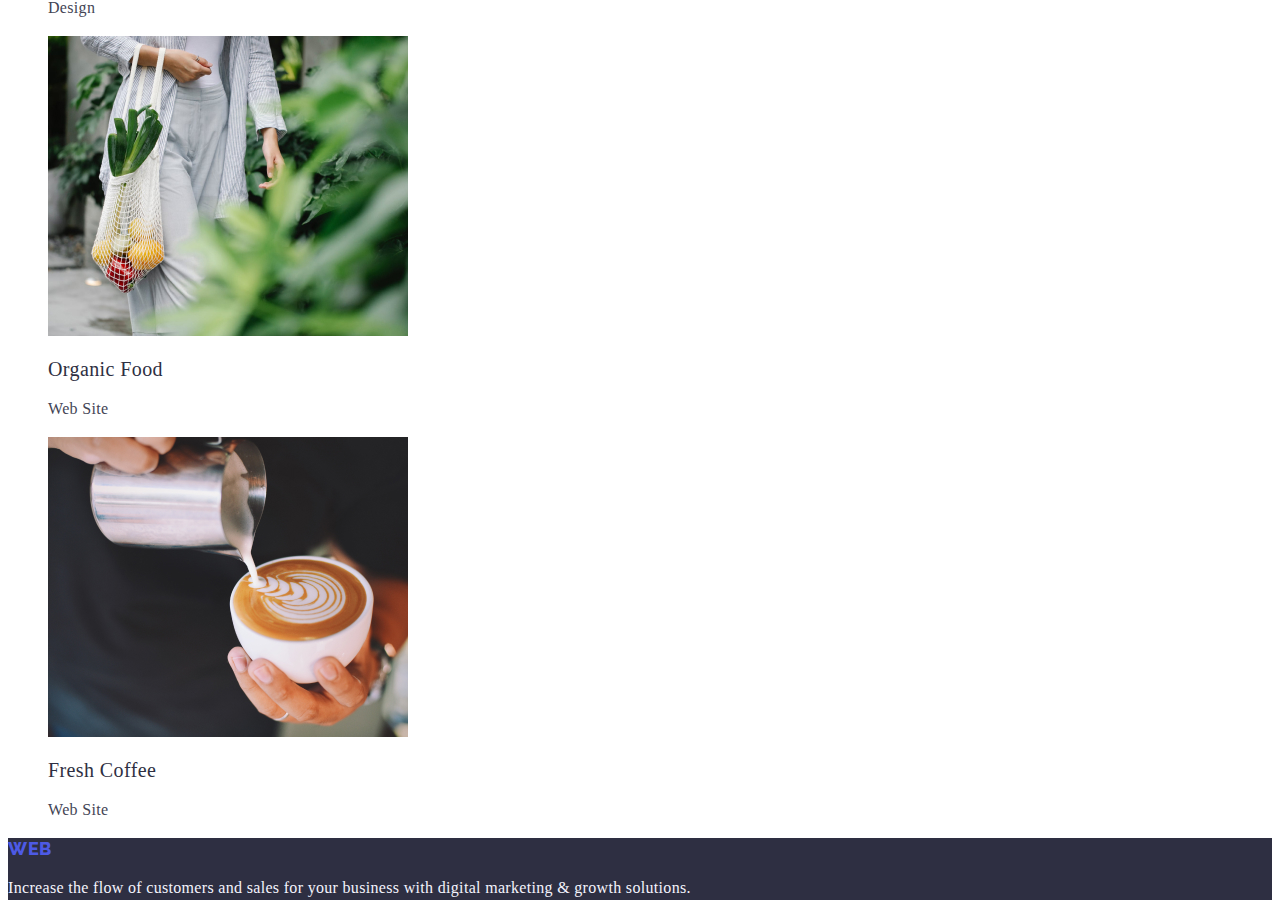
==== commit 3efa1951: "1" ====
--- a/portfolio.html
+++ b/portfolio.html
@@ -46,7 +46,7 @@
             <h1 class="visually-hidden">Navigation</h1>
             <ul class="navigation- social list">
                 <li>
-                    <button class="navigation-button" type="button">ALL</button>
+                    <button class="navigation-button" type="button">All</button>
                 </li>
                 <li>
                     <button class="navigation-button" type="button">Web Site</button>
--- a/css/styles.css
+++ b/css/styles.css
@@ -164,20 +164,6 @@
 }
 
 /*< !-- Section 2-->*/
-
-.visually-hidden {
-    position: absolute;
-    width: 1px;
-    height: 1px;
-    margin: -1px;
-    border: 0;
-    padding: 0;
-
-    white-space: nowrap;
-    clip-path: inset(100%);
-    clip: rect(0 0 0 0);
-    overflow: hidden;
-}
 
 .benefits {
     list-style: none;
@@ -300,19 +286,20 @@
 .list {}
 
 .navigation-button {
-    font-family: "Roboto", sans-serif;
+    font-family: "Roboto" sans-serif;
     font-weight: 500;
     font-size: 16px;
     line-height: 1.5;
     letter-spacing: 0.04em;
     color: var(--IRIS);
-    background-color: var(--CLOUD)
+    background-color: var(--CLOUD);
+    cursor: pointer;
 }
 
 .navigation-button:hover
 .navigation-button focus{
     background-color: #404BBF;
-    cursor: pointer
+    
 }
 
 .navigation-socials-portfolio {}
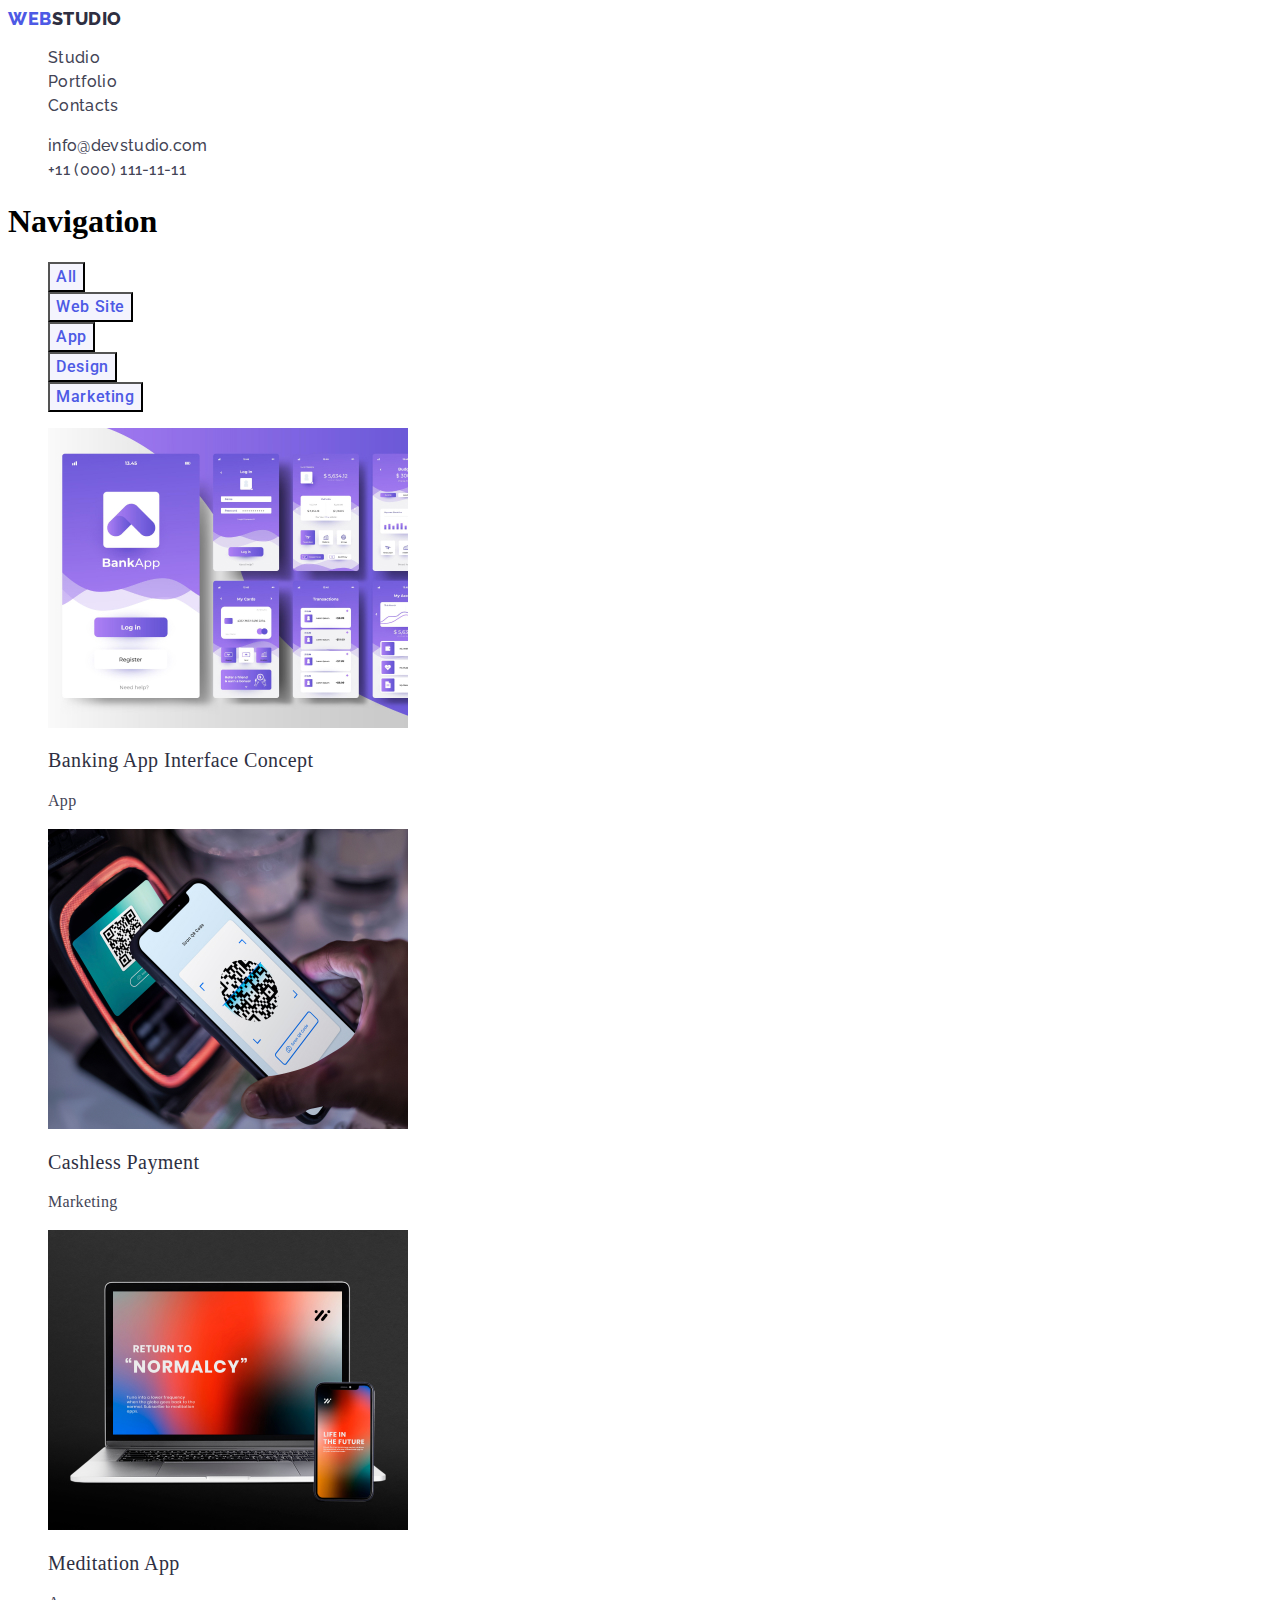
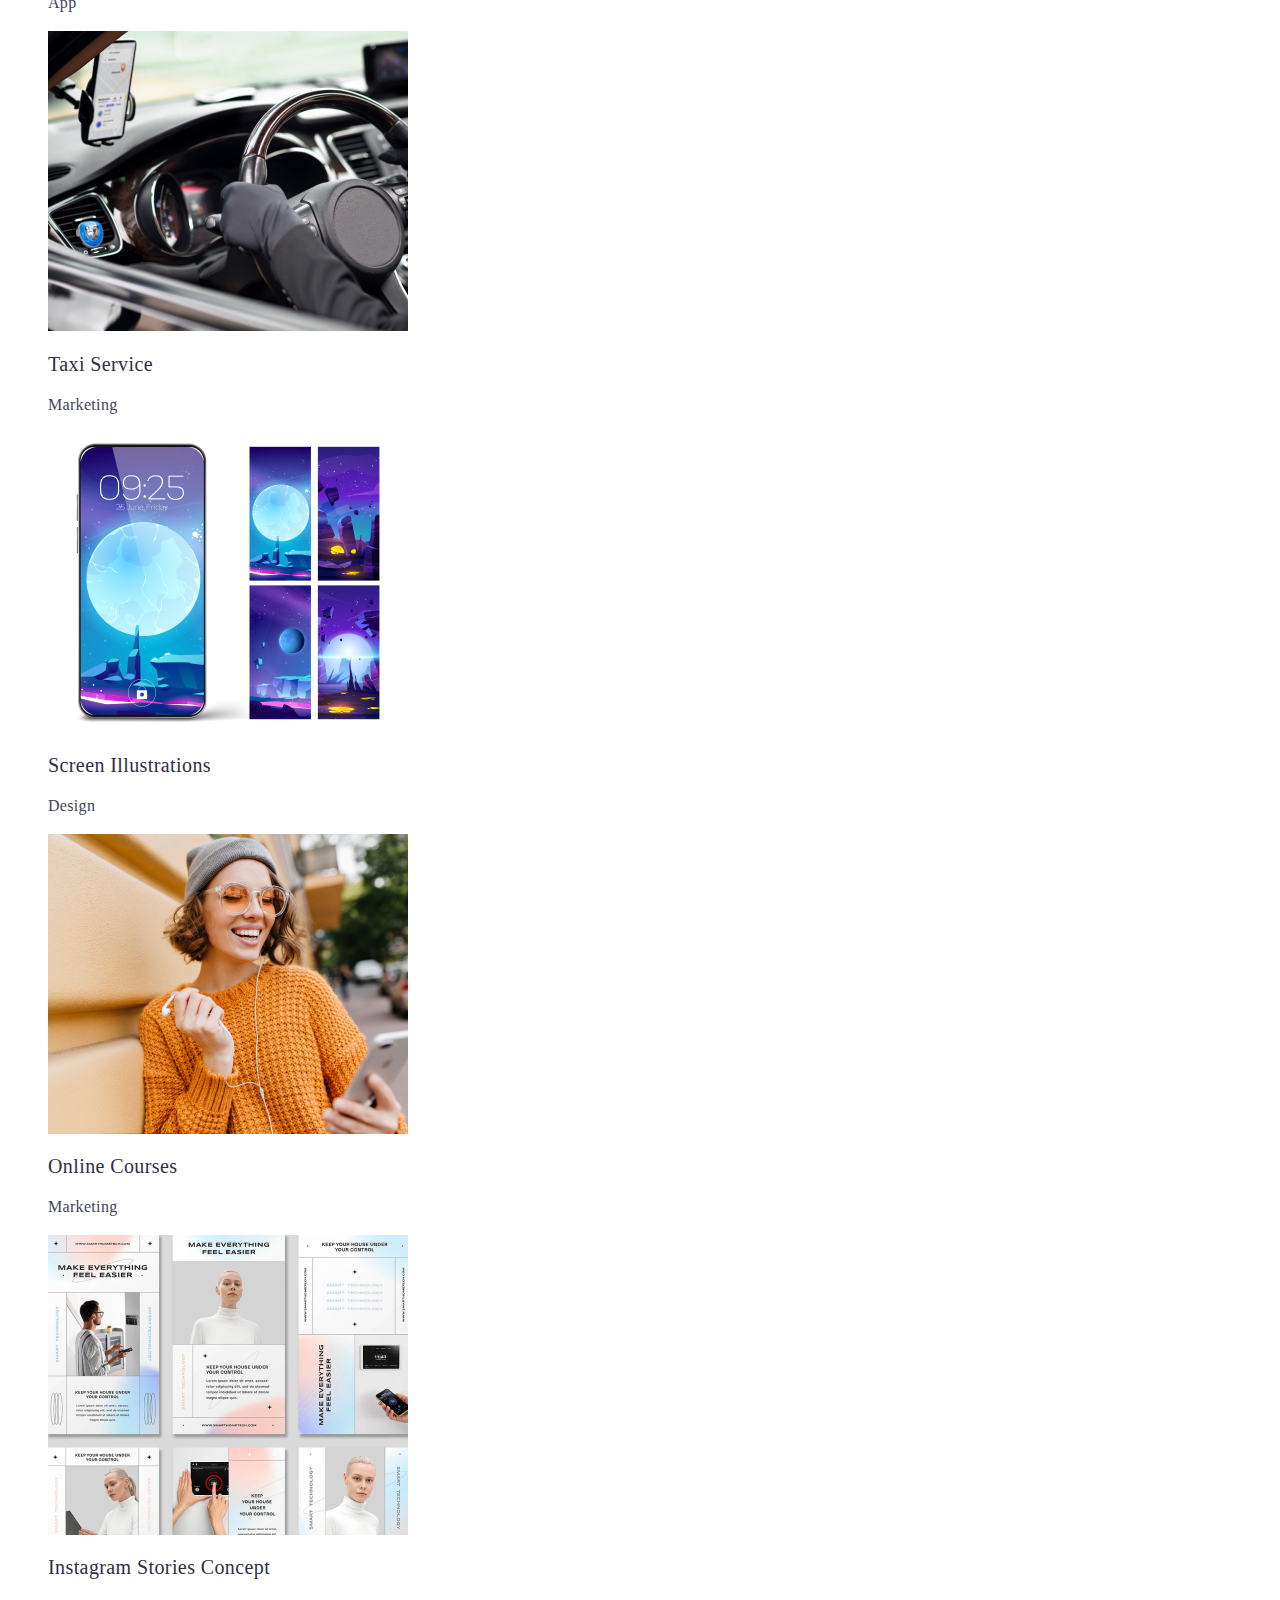
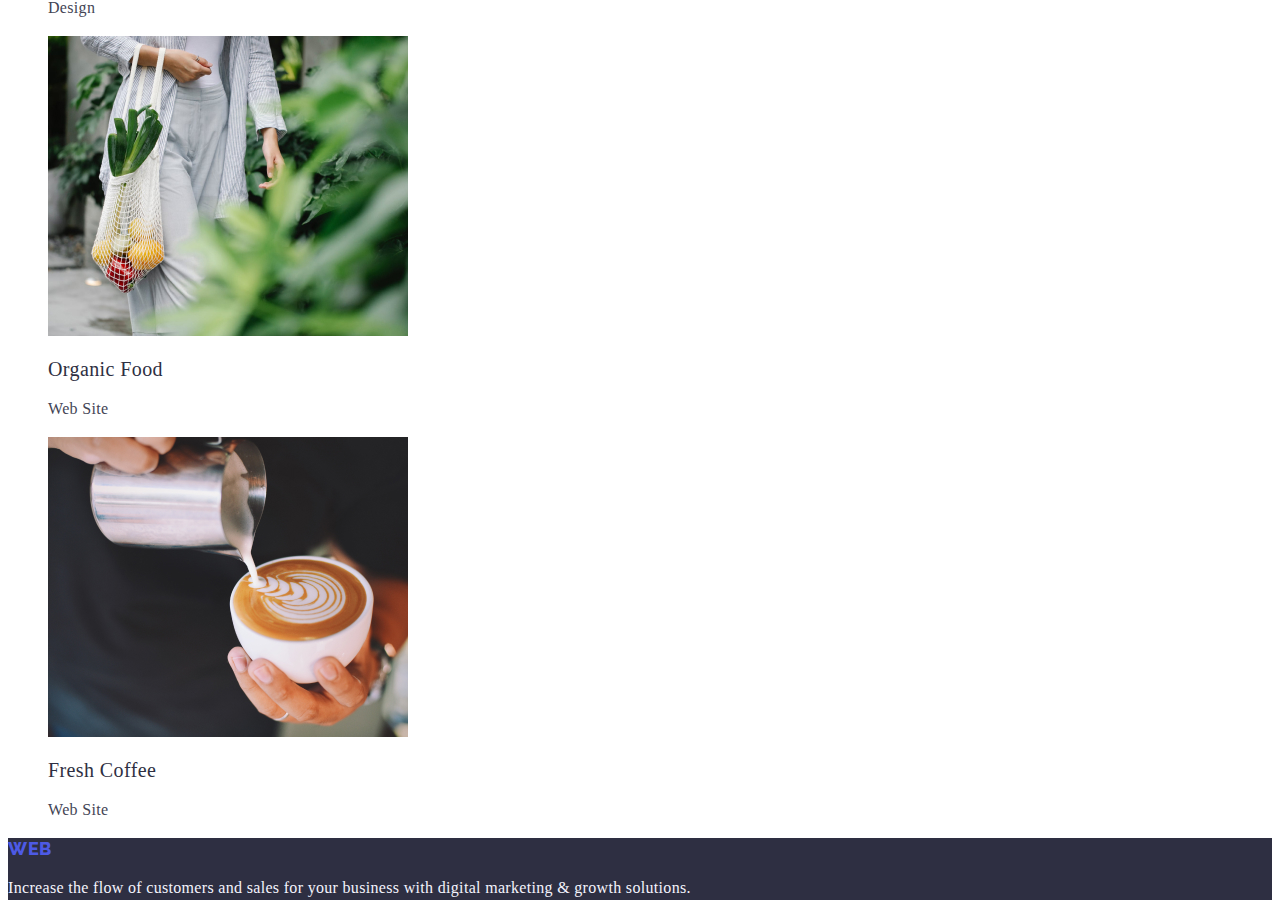
==== commit 50d9c2a0: "1" ====
--- a/portfolio.html
+++ b/portfolio.html
@@ -155,8 +155,6 @@
         
            <a class="footer-logo link" href="./index.html">Web
             <span class="header-span">Studio</span></a>
-        
-        
            <p class="footer-text">Increase the flow of customers and sales for your business with digital marketing & growth solutions.</p>
         
     </section>
--- a/css/styles.css
+++ b/css/styles.css
@@ -1,5 +1,5 @@
 .body{
-    font-family:"Roboto", sans-serif;
+    font-family:'Roboto', sans-serif;
     color: var(--SLATE) ;
     background-color: #FFFFFF;
 }
@@ -148,7 +148,7 @@
 
 .hero-button {
     background-color: #4D5AE5;
-    font-family: "Roboto", sans-serif;
+    font-family: 'Roboto', sans-serif;
     font-weight: 500;
     font-size: 16px;
      line-height: 1.5;
@@ -286,7 +286,7 @@
 .list {}
 
 .navigation-button {
-    font-family: "Roboto" sans-serif;
+    font-family: "Roboto",sans-serif;
     font-weight: 500;
     font-size: 16px;
     line-height: 1.5;
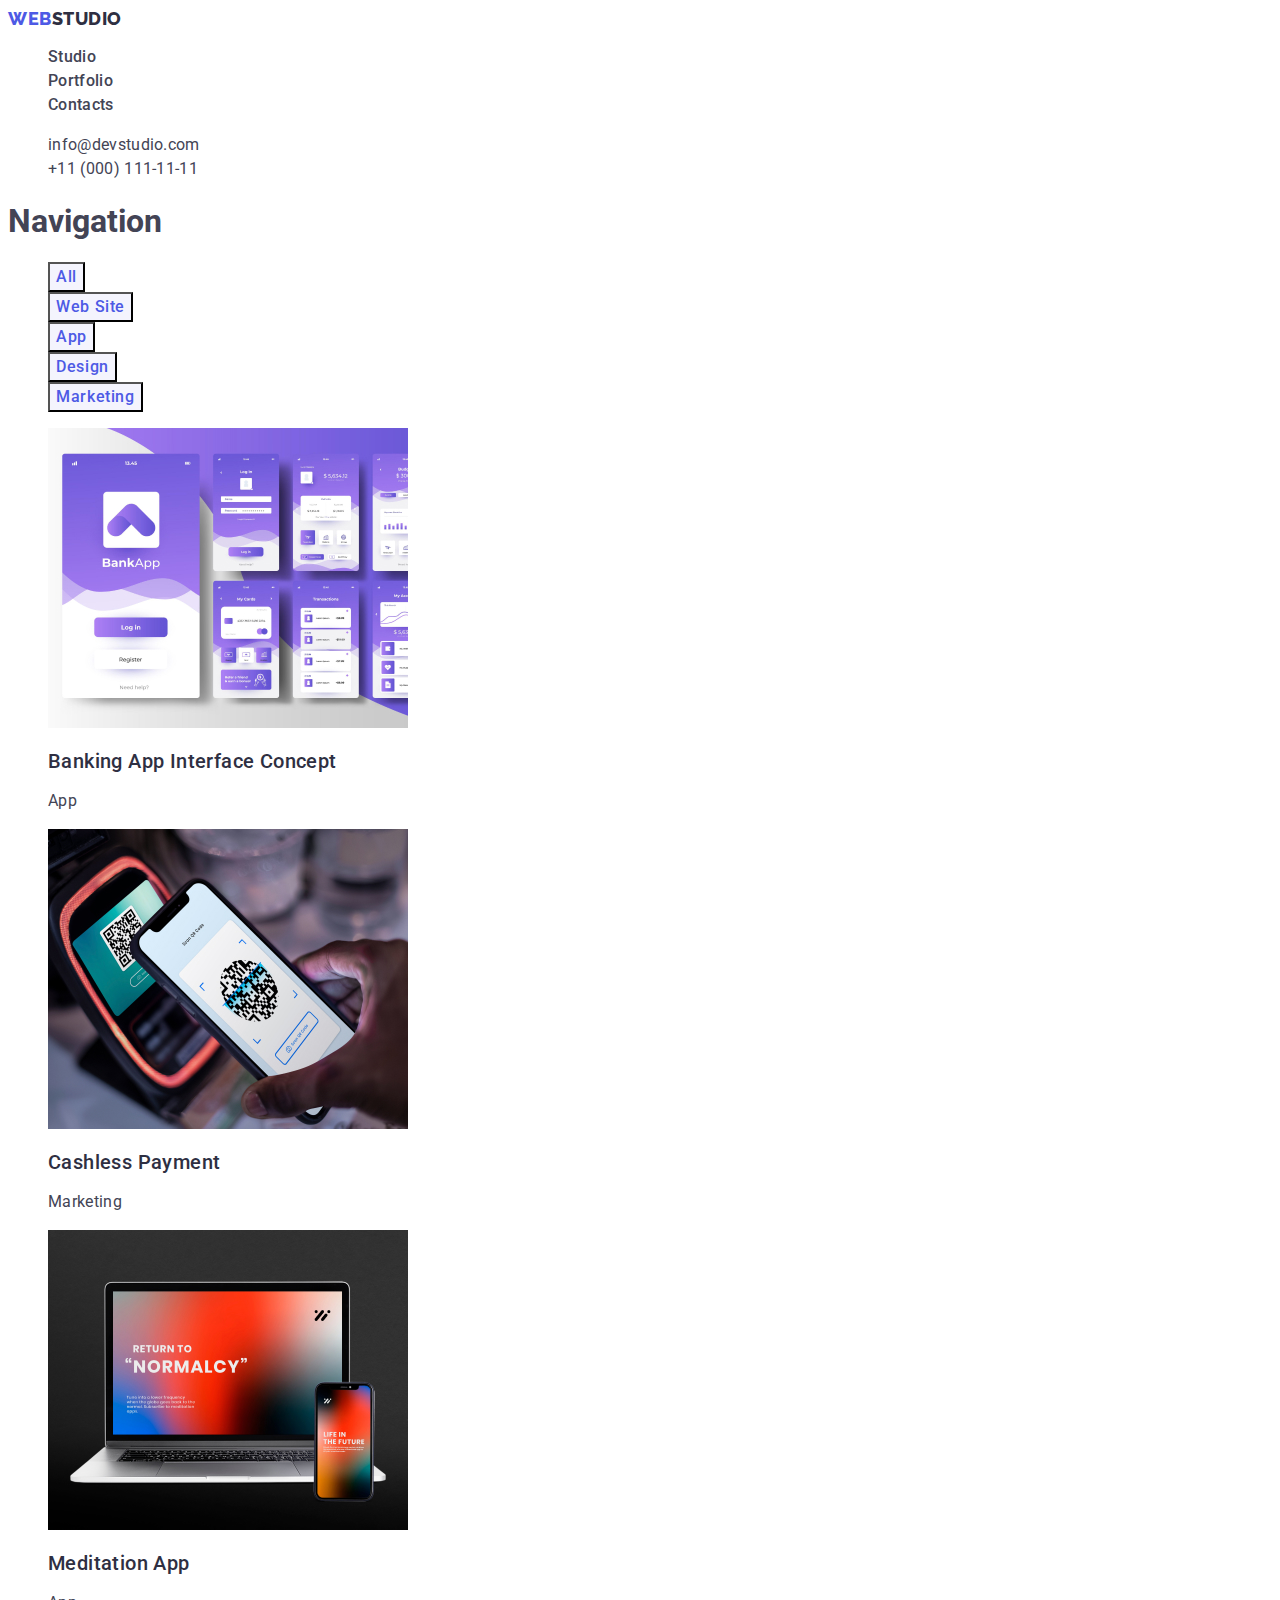
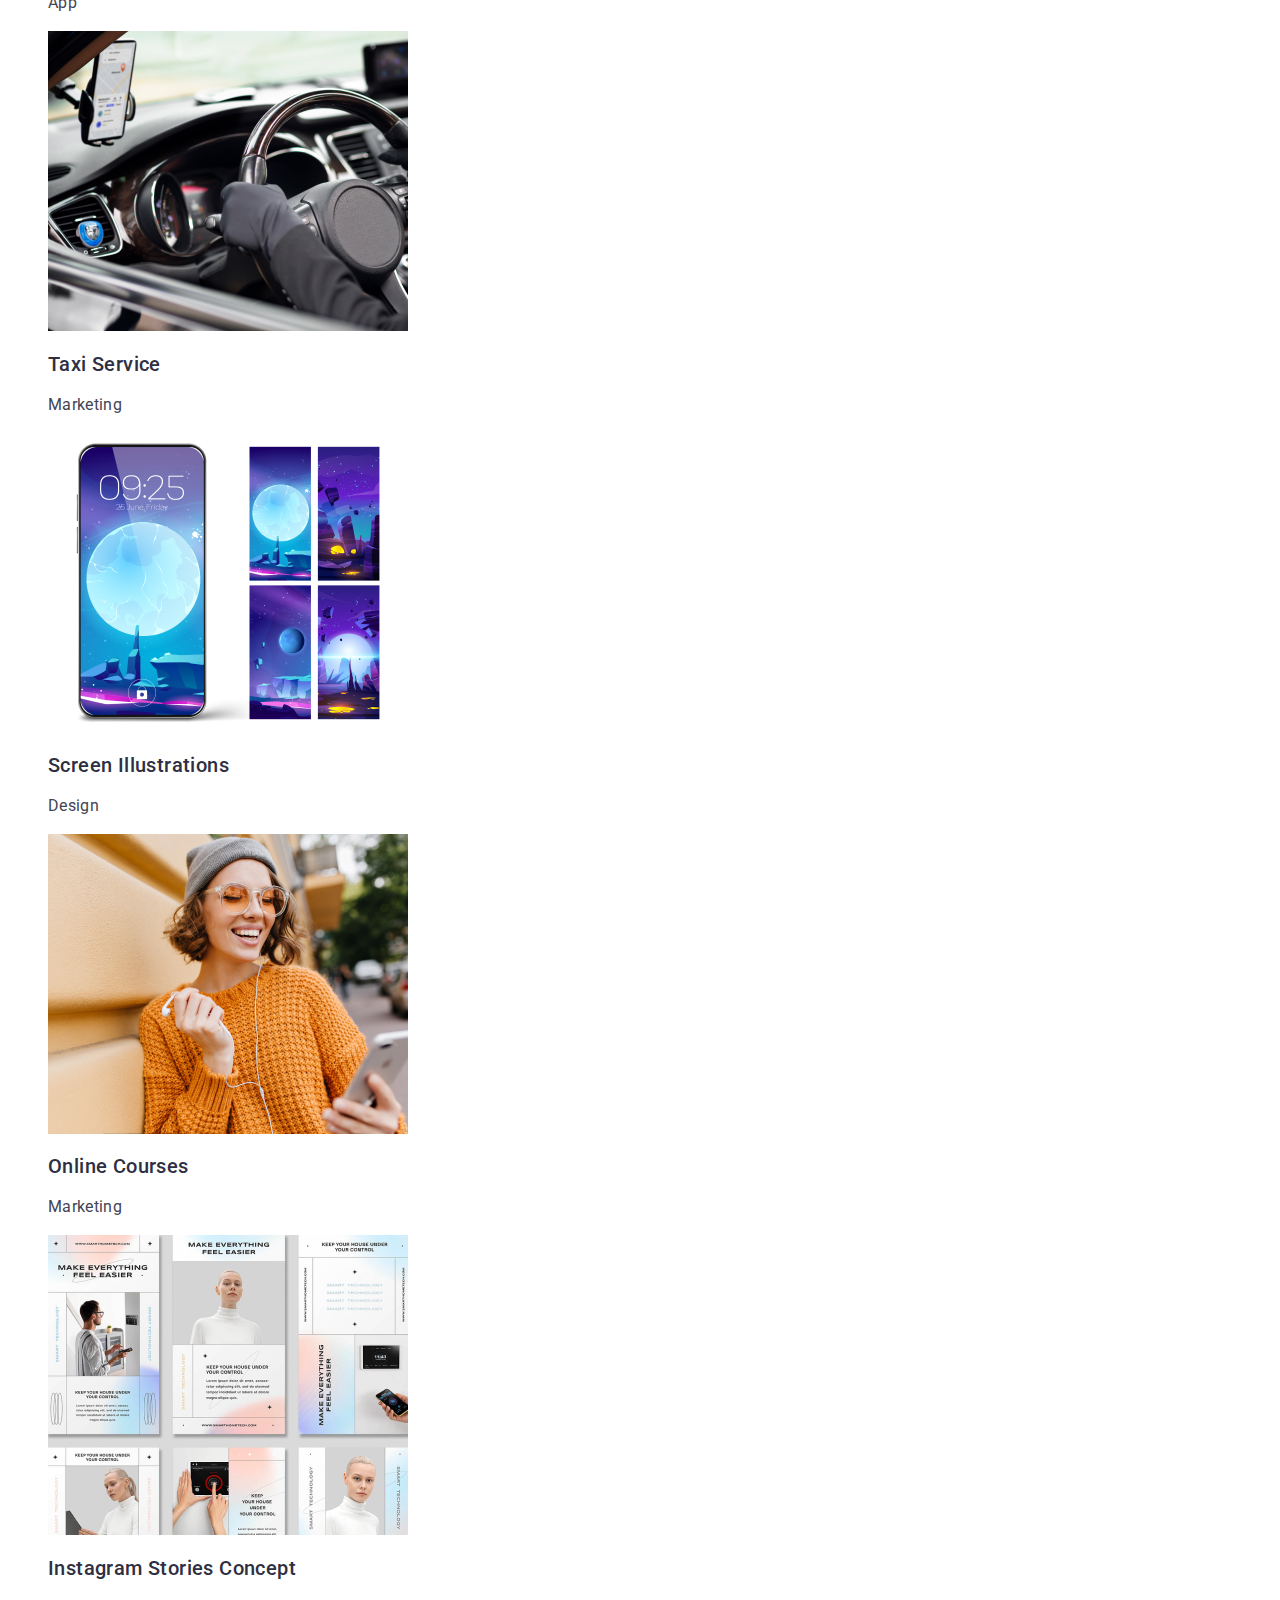
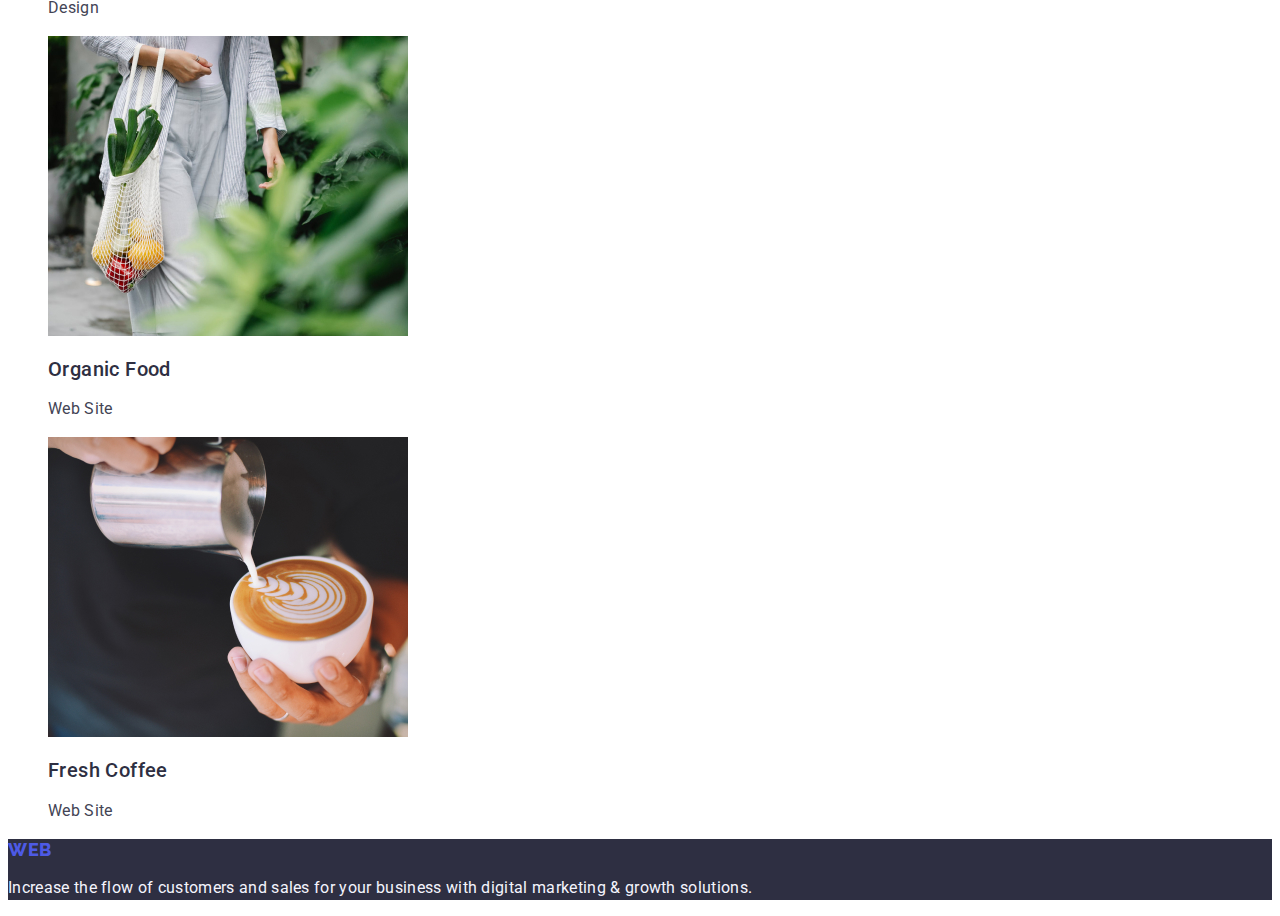
==== commit 90692271: "update" ====
--- a/portfolio.html
+++ b/portfolio.html
@@ -150,14 +150,15 @@
     </main>
     
         <!-- Footer-->
-<footer>
-    <section class="footer">
+<footer class="footer">
+
         
            <a class="footer-logo link" href="./index.html">Web
             <span class="header-span">Studio</span></a>
+        
+        
            <p class="footer-text">Increase the flow of customers and sales for your business with digital marketing & growth solutions.</p>
-        
-    </section>
+       
         
 </footer>
         
--- a/css/styles.css
+++ b/css/styles.css
@@ -1,7 +1,7 @@
-.body{
+body{
     font-family:'Roboto', sans-serif;
     color: var(--SLATE) ;
-    background-color: #FFFFFF;
+   background-color: #FFFFFF;
 }
 
 :root{
@@ -11,7 +11,6 @@
 --CLOUD: #F4F4FD;
 --SLATE: #434455;
 
-
 }
 
 a:hover,
@@ -33,11 +32,11 @@
 .link {
     text-decoration: none
 }
-.link:hover {
+.header-list-link:hover {
     color: #404bbf;
 }
 
-.link:focus {
+.header-list-link:focus {
     color: #404bbf;
 }
 
@@ -59,20 +58,15 @@
         line-height: 1.17;
         letter-spacing: 0.03em;
         text-transform: uppercase;
-        color: var(--IRIS);
+        color: #4D5AE5;
 }
 .header-span{
     color: var(--NAVY-BLUE);
-        font-size: 18px;
-        font-weight: 800;
-        line-height: 1.16;
-        letter-spacing: 0.03em;
-        text-transform: uppercase;
-
+       
 }
 
 .header-menu-list {
-    color: var(--NAVY-BLUE, #2E2F42);
+    color: var(--NAVY-BLUE);
    
     font-weight: 500;
      font-size: 16px;
@@ -84,7 +78,6 @@
 .header-list {}
 
 .header-list-link {
-    font-family: "Raleway", sans-serif;
     color: var(--SLATE);
     font-size: 16px; 
     font-weight: 500;
@@ -110,25 +103,18 @@
 
 .list { list-style: none;}
 
-.header-address-list {
-    font-family: "Raleway", sans-serif;
-    font-size: 16px;
-    font-weight: 500;
-    line-height: 1.5;
-    letter-spacing: 0.02em;
-    color: var(--NAVY-BLUE);
-    text-decoration: none;
-}
+
 
 .contact{
+    font-weight: 400px;
     font-size: 16px;
     line-height: 1.5;
     letter-spacing: 0.02em;
     text-decoration: none;
     color: var(--SLATE);
 }
-.contact :hover
-.contact :focus {
+.contact:hover,
+.contact:focus {
     color: #404bbf;
     cursor: pointer;
 }
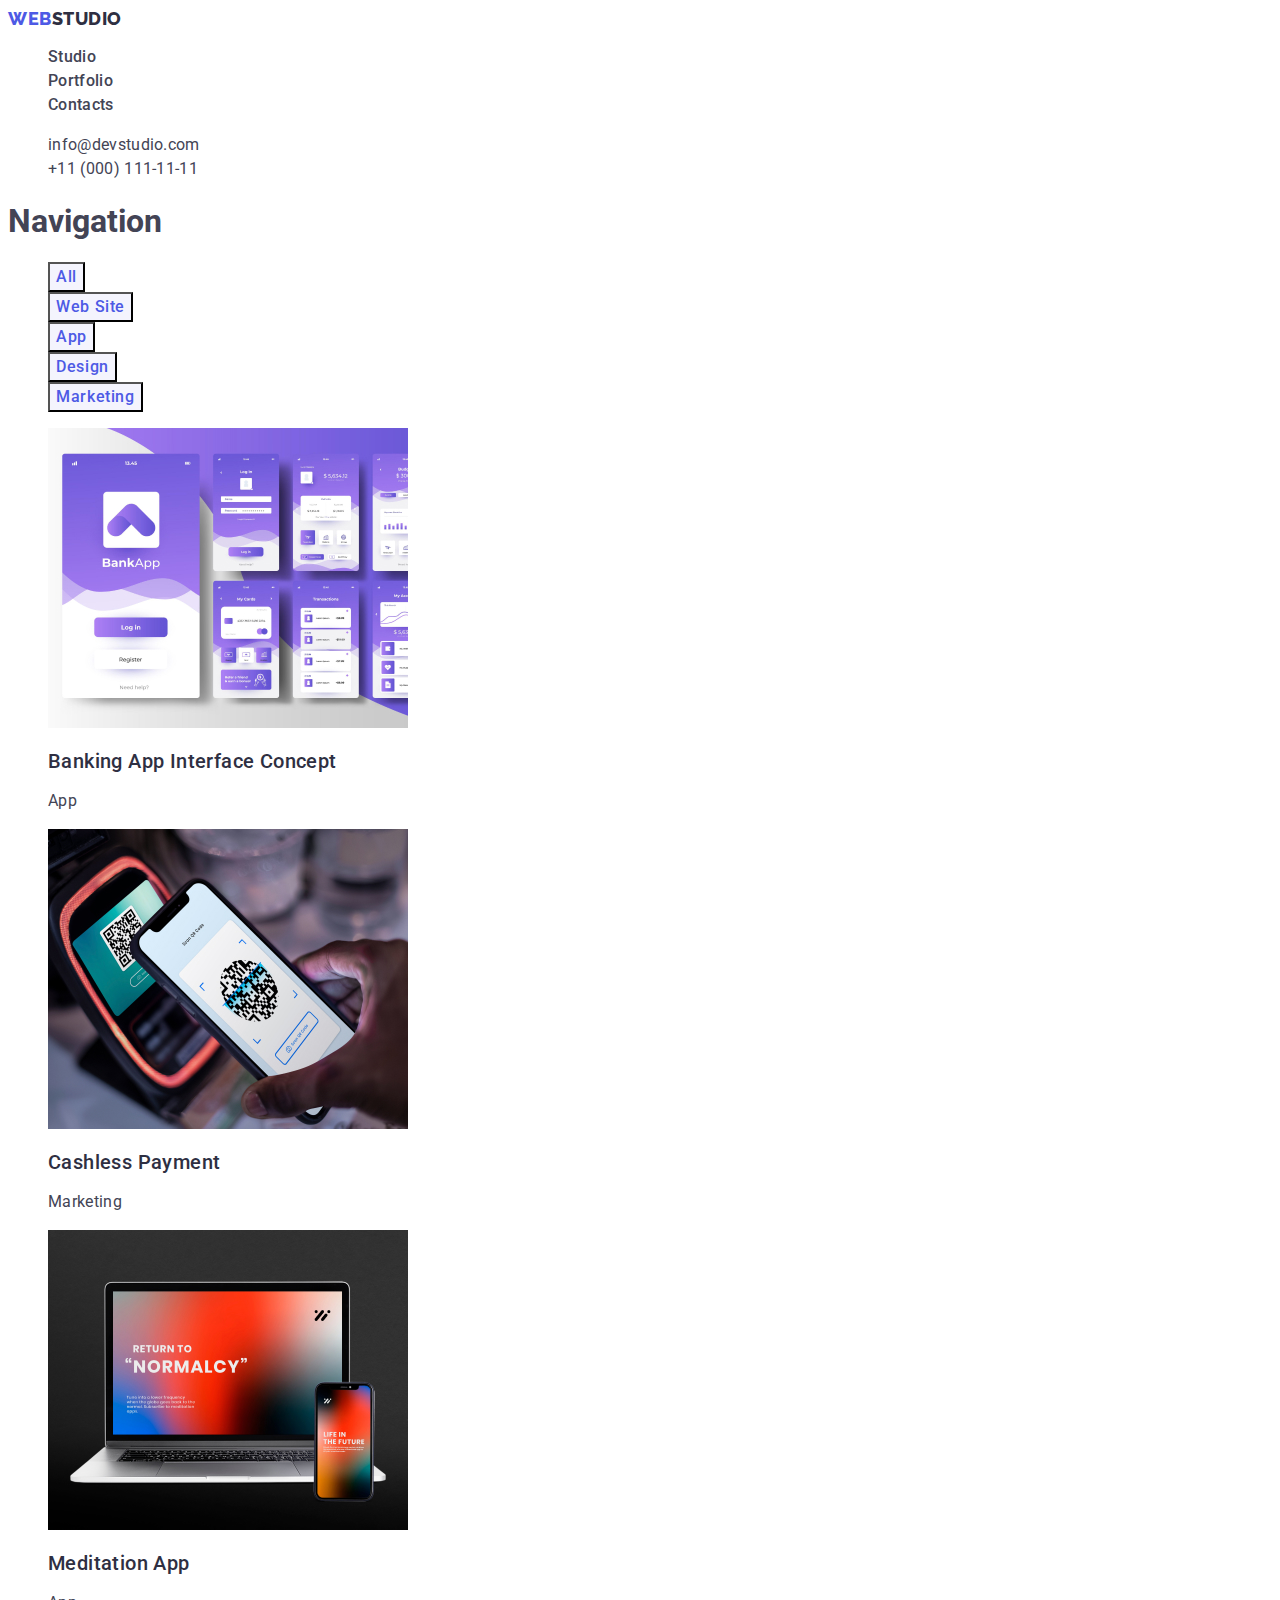
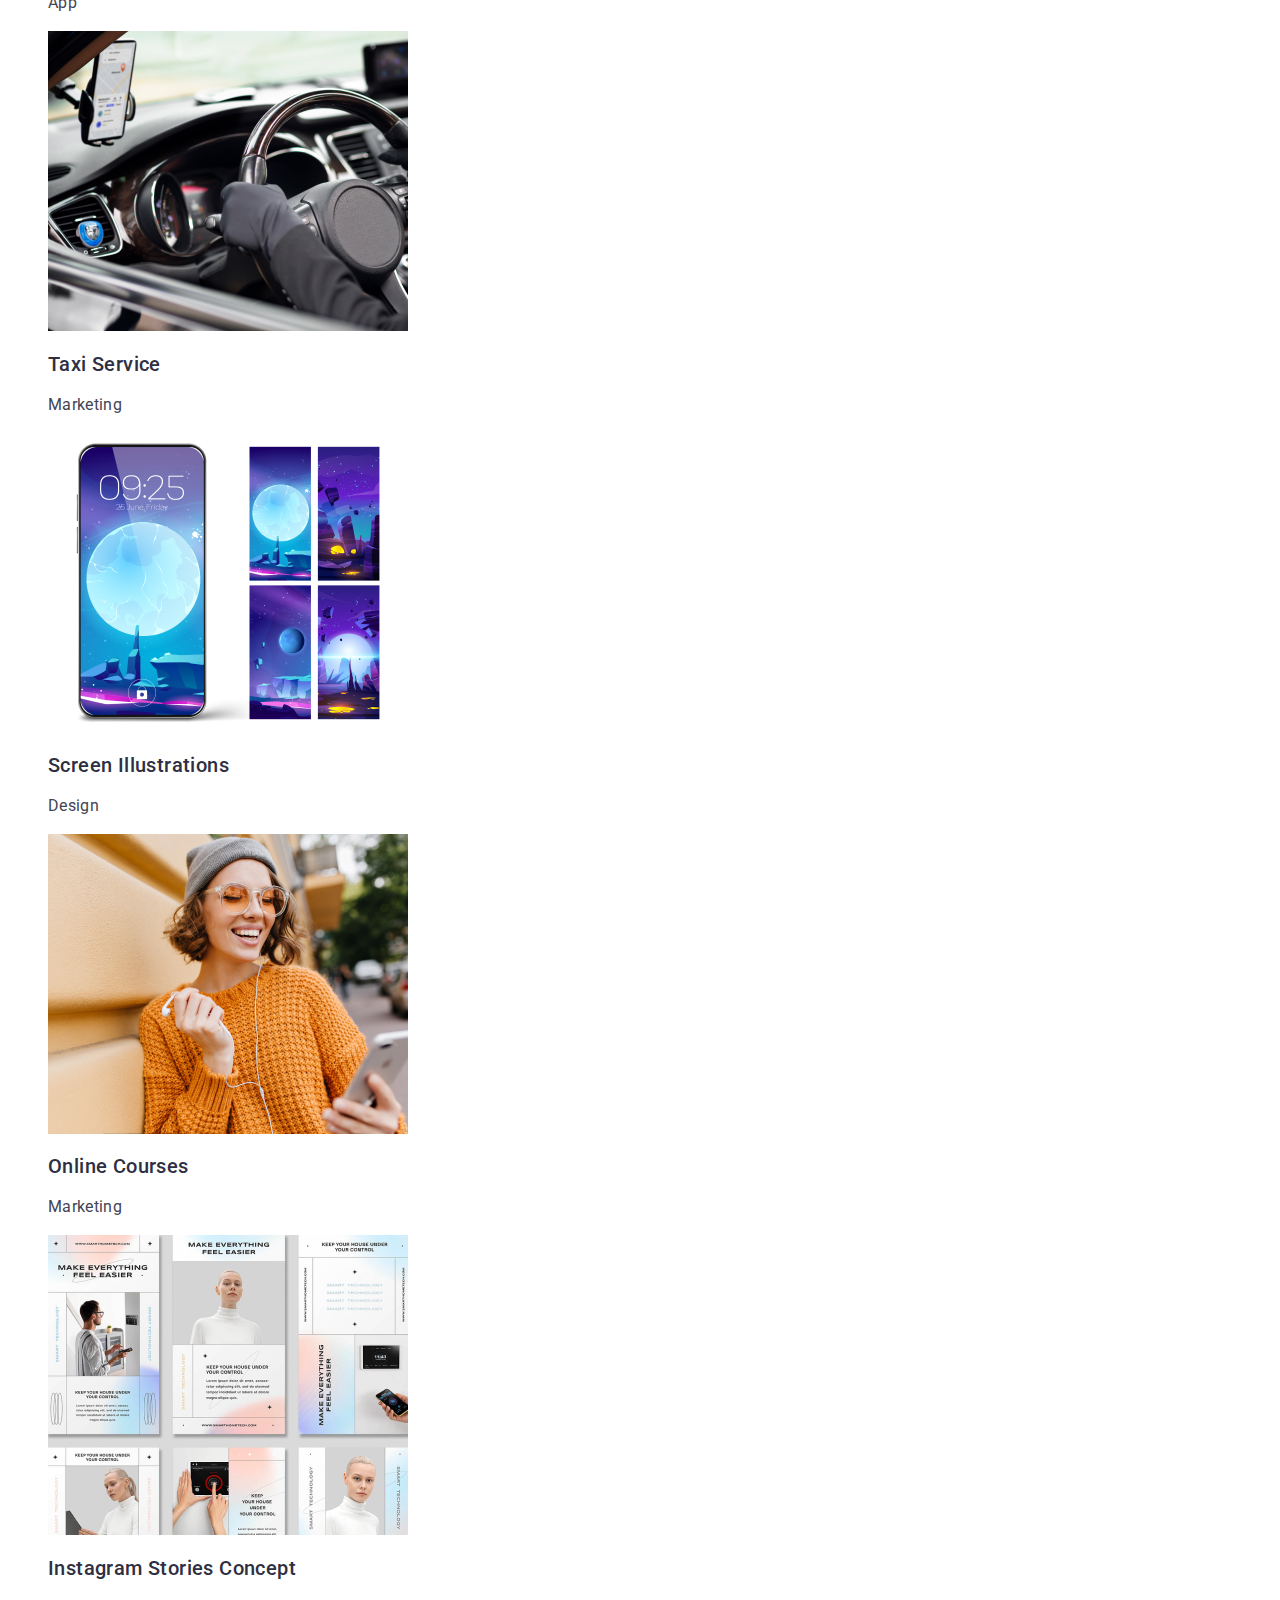
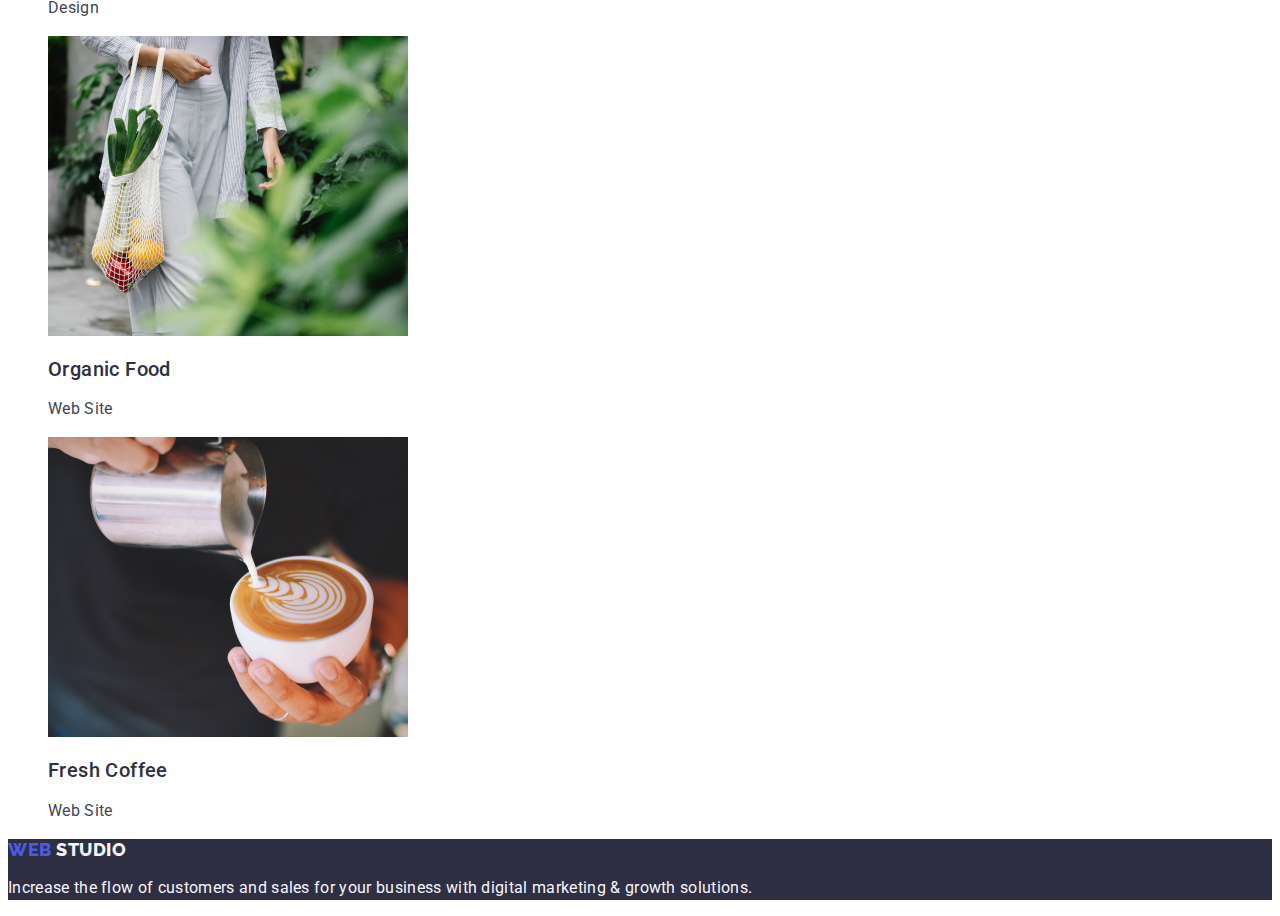
==== commit de4c7099: "color" ====
--- a/portfolio.html
+++ b/portfolio.html
@@ -154,7 +154,7 @@
 
         
            <a class="footer-logo link" href="./index.html">Web
-            <span class="header-span">Studio</span></a>
+            <span class="footer-span">Studio</span></a>
         
         
            <p class="footer-text">Increase the flow of customers and sales for your business with digital marketing & growth solutions.</p>
--- a/css/styles.css
+++ b/css/styles.css
@@ -133,7 +133,7 @@
 }
 
 .hero-button {
-    background-color: #4D5AE5;
+    background-color: var(--IRIS);
     font-family: 'Roboto', sans-serif;
     font-weight: 500;
     font-size: 16px;
@@ -143,8 +143,8 @@
     cursor: pointer;
 }
 
-.hero-button :hover
-.hero-button :focus{
+.hero-button:hover,
+.hero-button:focus{
 background-color: #404BBF;
 
 }
@@ -282,9 +282,10 @@
     cursor: pointer;
 }
 
-.navigation-button:hover
-.navigation-button focus{
+.navigation-button:hover,
+.navigation-button:focus{
     background-color: #404BBF;
+    color: var(--background-color);
     
 }
 
@@ -306,4 +307,8 @@
 line-height: 1.5;
 letter-spacing: 0.02em;
 color: var(--SLATE);
+}
+
+.footer-span{
+    color: var(--CLOUD);
 }